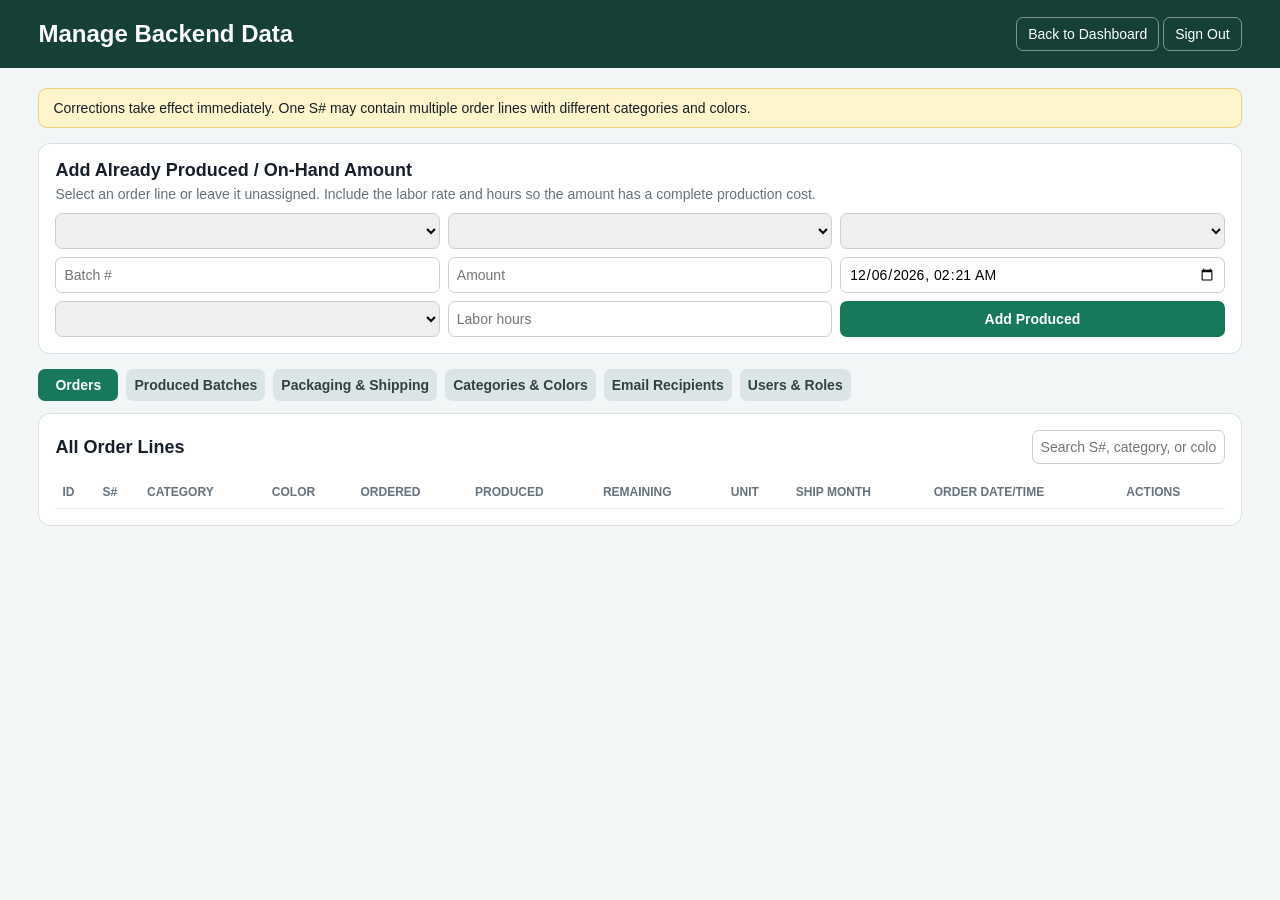
==== admin.html @ 50e0be1f "Prepare Ollies production dashboard for Supabase and Render" ====
<!doctype html><html><head><meta charset="utf-8"><meta name="viewport" content="width=device-width,initial-scale=1"><title>Manage Production Data</title><style>
:root{--ink:#17202a;--muted:#66727c;--bg:#f3f6f7;--card:#fff;--green:#18785b;--blue:#1967a3;--red:#b83440;--line:#d9e1e4}*{box-sizing:border-box}body{margin:0;font:14px Segoe UI,Arial,sans-serif;background:var(--bg);color:var(--ink)}header{padding:20px 3vw;background:#153f37;color:#fff;display:flex;align-items:center;justify-content:space-between}h1{margin:0;font-size:24px}header a{color:#fff;text-decoration:none;border:1px solid #ffffff70;border-radius:7px;padding:8px 11px}.wrap{padding:20px 3vw;max-width:1700px;margin:auto}.notice{padding:11px 14px;background:#fff5cd;border:1px solid #e7d17b;border-radius:9px;margin-bottom:15px}.addbox,.panel{background:var(--card);border:1px solid var(--line);border-radius:12px;padding:16px}.addbox{margin-bottom:15px}.addbox h2,.tools h2{margin:0;font-size:18px}.addbox p{margin:5px 0 11px;color:var(--muted)}.addform{display:grid;grid-template-columns:1.1fr 1fr 1fr .9fr .7fr 1.1fr 1.2fr .7fr auto;gap:8px}.tabs{display:flex;gap:8px;margin-bottom:12px;flex-wrap:wrap}.tabs button{background:#dce5e6;color:#31423e}.tabs button.active{background:var(--green);color:#fff}.panel{display:none}.panel.active{display:block}.tools{display:flex;justify-content:space-between;gap:12px;align-items:center;margin-bottom:12px}.tools input{max-width:320px}table{width:100%;border-collapse:collapse}th,td{text-align:left;padding:9px 7px;border-bottom:1px solid #e5eaec;white-space:nowrap}th{color:var(--muted);font-size:12px;text-transform:uppercase}.scroll{overflow:auto;max-height:60vh}input,select,button{font:inherit;border:1px solid #c8d2d6;border-radius:7px;padding:8px;min-width:80px}td input,td select{width:100%}.text{min-width:120px}.date{min-width:185px}.num{width:95px}.actions{display:flex;gap:6px}button{border:0;background:var(--blue);color:#fff;cursor:pointer;font-weight:600}.addform button,#catalogForm button{background:var(--green)}.danger{background:var(--red)}.muted{color:var(--muted)}#toast{position:fixed;right:22px;bottom:22px;background:#1c2c27;color:#fff;padding:12px 16px;border-radius:8px;display:none}.bad{background:var(--red)!important}@media(max-width:1300px){.addform{grid-template-columns:1fr 1fr 1fr}}@media(max-width:700px){.tools{align-items:stretch;flex-direction:column}.tools input{max-width:none}.addform{grid-template-columns:1fr}}
</style></head><body><header><div><h1>Manage Backend Data</h1><span id="currentUser"></span></div><div><a href="/">Back to Dashboard</a> <a href="/logout">Sign Out</a></div></header><main class="wrap">
<div class="notice">Corrections take effect immediately. One S# may contain multiple order lines with different categories and colors.</div>
<section class="addbox"><h2>Add Already Produced / On-Hand Amount</h2><p>Select an order line or leave it unassigned. Include the labor rate and hours so the amount has a complete production cost.</p><form id="existingForm" class="addform"><select name="order_id" id="existingOrder"></select><select name="brand" id="existingBrand"></select><select name="color" id="existingColor"></select><input name="batch_number" placeholder="Batch #" required><input name="gallons" id="existingAmount" type="number" min="0.01" step="0.01" placeholder="Amount" required><input name="produced_at" id="existingDate" type="datetime-local" required><select name="rate_id" id="existingRate" required></select><input name="labor_hours" type="number" min="0.01" step="0.01" placeholder="Labor hours" required><button>Add Produced</button></form></section>
<div class="tabs"><button class="active" data-tab="orders">Orders</button><button data-tab="batches">Produced Batches</button><button data-tab="packaging">Packaging & Shipping</button><button data-tab="catalog">Categories & Colors</button><button data-tab="contacts">Email Recipients</button><button data-tab="users" id="usersTab">Users & Roles</button></div>
<section id="orders" class="panel active"><div class="tools"><h2>All Order Lines</h2><input id="orderSearch" placeholder="Search S#, category, or color..."></div><div class="scroll"><table><thead><tr><th>ID</th><th>S#</th><th>Category</th><th>Color</th><th>Ordered</th><th>Produced</th><th>Remaining</th><th>Unit</th><th>Ship Month</th><th>Order date/time</th><th>Actions</th></tr></thead><tbody id="orderRows"></tbody></table></div></section>
<section id="batches" class="panel"><div class="tools"><h2>All Produced Batches</h2><input id="batchSearch" placeholder="Search batches..."></div><div class="scroll"><table><thead><tr><th>ID</th><th>Order line</th><th>Category / Color</th><th>Batch #</th><th>Amount</th><th>Unit</th><th>Produced date/time</th><th>Actions</th></tr></thead><tbody id="batchRows"></tbody></table></div></section>
<section id="packaging" class="panel"><div class="tools"><div><h2>Packaging Requirements</h2><span class="muted">Correct the planned count or delete a mistaken requirement.</span></div></div><div class="scroll"><table><thead><tr><th>ID</th><th>S#</th><th>Category / Color</th><th>Package</th><th>Required</th><th>Completed</th><th>Actions</th></tr></thead><tbody id="requirementRows"></tbody></table></div><div class="tools"><div><h2>Packaging and Shipping Records</h2><span class="muted">Active package records can be corrected here. Shipped records are locked.</span></div></div><div class="scroll"><table><thead><tr><th>ID</th><th>S#</th><th>Category / Color</th><th>Package</th><th>Count</th><th>Gallons</th><th>Packaged date/time</th><th>Status</th><th>Actions</th></tr></thead><tbody id="packagingRows"></tbody></table></div></section>
<section id="catalog" class="panel"><div class="tools"><div><h2>Preselected Categories & Colors</h2><span class="muted">Choose Gallons or Qty when creating a category. All colors in that category use the same unit.</span></div><form id="catalogForm" class="actions"><input name="category" placeholder="Category" required><input name="color" placeholder="Color" required><select name="unit" required><option value="gallons">Gallons</option><option value="qty">Qty</option></select><button>Add</button></form></div><div class="scroll"><table><thead><tr><th>Category</th><th>Color</th><th>Unit</th><th>Action</th></tr></thead><tbody id="catalogRows"></tbody></table></div></section>
<section id="contacts" class="panel"><div class="tools"><div><h2>Email Recipients</h2><span class="muted">These people can be selected when an order line is entered.</span></div><form id="contactForm" class="actions"><input name="name" placeholder="Name" required><input name="email" type="email" placeholder="Google email address" required><button>Add</button></form></div><div class="scroll"><table><thead><tr><th>Name</th><th>Email</th><th>Status</th><th>Action</th></tr></thead><tbody id="contactRows"></tbody></table></div></section>
<section id="users" class="panel"><div class="tools"><div><h2>Users & Roles</h2><span class="muted">Only admins can manage login accounts.</span></div><form id="userForm" class="actions"><input name="display_name" placeholder="Display name" required><input name="email" type="email" placeholder="Login email" required><input name="password" type="password" minlength="8" placeholder="Password (8+ characters)" required><select name="role"><option value="team">Team member</option><option value="manager">Manager</option><option value="admin">Admin</option></select><button>Add User</button></form></div><div class="scroll"><table><thead><tr><th>Display name</th><th>Login email</th><th>Role</th><th>New password (optional)</th><th>Status</th><th>Actions</th></tr></thead><tbody id="userRows"></tbody></table></div></section>
</main><div id="toast"></div><script>
let data={orders:[],batches:[],packaging:[],packaging_requirements:[],catalog:[],contacts:[],users:[],package_types:[]},costing={current_rates:[]};const esc=s=>String(s??'').replace(/[&<>"']/g,c=>({'&':'&amp;','<':'&lt;','>':'&gt;','"':'&quot;',"'":'&#39;'}[c]));const local=s=>String(s).slice(0,16);const iso=s=>s.length===16?s+':00':s;const canEdit=()=>['admin','manager'].includes(data.current_user?.role);const canDelete=()=>data.current_user?.role==='admin';
function toast(msg,bad=false){const e=document.getElementById('toast');e.textContent=msg;e.className=bad?'bad':'';e.style.display='block';setTimeout(()=>e.style.display='none',3200)}
function categories(){return [...new Set(data.catalog.map(x=>x.category))]}
function categoryOptions(selected=''){return categories().map(x=>`<option value="${esc(x)}" ${x===selected?'selected':''}>${esc(x)}</option>`).join('')}
function colorOptions(category,selected=''){return data.catalog.filter(x=>x.category===category).map(x=>`<option value="${esc(x.color)}" ${x.color===selected?'selected':''}>${esc(x.color)}</option>`).join('')}
function render(){const oq=orderSearch.value.toLowerCase(),bq=batchSearch.value.toLowerCase();orderRows.innerHTML=data.orders.filter(o=>`${o.id} ${o.s_number} ${o.brand} ${o.color} ${o.ship_month||''}`.toLowerCase().includes(oq)).map(o=>`<tr data-id="${o.id}"><td>${o.id}</td><td><input class="text snum" value="${esc(o.s_number)}" pattern="[Ss][0-9]{5}" maxlength="6" placeholder="S12345"></td><td><input class="text brand" value="${esc(o.brand)}"></td><td><input class="text color" value="${esc(o.color)}"></td><td><input class="num gallons" type="number" min="0.01" step="0.01" value="${o.gallons}"></td><td>${o.produced}</td><td><b>${o.remaining}</b></td><td>${o.unit==='qty'?'Qty':'Gallons'}</td><td><input class="shipMonth" type="month" value="${esc(o.ship_month||'')}" required></td><td><input class="date created" type="datetime-local" value="${local(o.created_at)}"></td><td><div class="actions"><button onclick="saveOrder(${o.id},this)">Save</button><button class="danger" onclick="removeRecord('orders',${o.id})">Delete</button></div></td></tr>`).join('')||'<tr><td colspan="11" class="muted">No matching orders</td></tr>';
const opts='<option value="">On hand / no order</option>'+data.orders.map(o=>`<option value="${o.id}">S# ${esc(o.s_number||'—')} — ${esc(o.brand)} ${esc(o.color)}</option>`).join('');batchRows.innerHTML=data.batches.filter(b=>`${b.id} ${b.batch_number} ${b.s_number} ${b.brand} ${b.color}`.toLowerCase().includes(bq)).map(b=>`<tr data-id="${b.id}"><td>${b.id}</td><td><select class="order">${opts}</select></td><td><input class="text brand" value="${esc(b.brand)}"> <input class="text color" value="${esc(b.color)}"></td><td><input class="text batch" value="${esc(b.batch_number)}"></td><td><input class="num gallons" type="number" min="0.01" step="0.01" value="${b.gallons}"></td><td>${b.unit==='qty'?'Qty':'Gallons'}</td><td><input class="date produced" type="datetime-local" value="${local(b.produced_at)}"></td><td><div class="actions"><button onclick="saveBatch(${b.id},this)">Save</button><button class="danger" onclick="removeRecord('batches',${b.id})">Delete</button></div></td></tr>`).join('')||'<tr><td colspan="8" class="muted">No matching batches</td></tr>';data.batches.forEach(b=>{const row=batchRows.querySelector(`tr[data-id="${b.id}"] select`);if(row)row.value=b.order_id||''});
existingOrder.innerHTML='<option value="">On hand only — no order</option>'+data.orders.filter(o=>o.remaining>0).map(o=>`<option value="${o.id}">S# ${esc(o.s_number||'—')} — ${esc(o.brand)} ${esc(o.color)} (${o.remaining} ${o.unit==='qty'?'qty':'gal'} left)</option>`).join('');existingRate.innerHTML=(costing.current_rates||[]).map(x=>`<option value="${x.id}">${esc(x.labor_name)} — $${Number(x.hourly_rate).toFixed(2)}/hr</option>`).join('')||'<option value="">Add a rate in Labor Costing</option>';existingForm.querySelector('button').disabled=!(costing.current_rates||[]).length;
catalogRows.innerHTML=data.catalog.map(x=>`<tr data-catalog-id="${x.id}"><td>${esc(x.category)}</td><td>${esc(x.color)}</td><td><select class="catalogUnit"><option value="gallons" ${x.unit==='gallons'?'selected':''}>Gallons</option><option value="qty" ${x.unit==='qty'?'selected':''}>Qty</option></select></td><td><div class="actions"><button onclick="saveCatalog(${x.id},this)">Save Unit</button><button class="danger" onclick="removeRecord('catalog',${x.id})">Delete</button></div></td></tr>`).join('')||'<tr><td colspan="4" class="muted">Add your first category and color above.</td></tr>';
contactRows.innerHTML=data.contacts.map(x=>`<tr><td>${esc(x.name)}</td><td>${esc(x.email)}</td><td>${x.active?'Active':'Inactive'}</td><td>${x.active?`<button class="danger" onclick="removeRecord('contacts',${x.id})">Disable</button>`:''}</td></tr>`).join('')||'<tr><td colspan="4" class="muted">Add your first email recipient above.</td></tr>';
const packageOptions=data.package_types.map(p=>`<option value="${p.key}">${esc(p.label)}</option>`).join('');requirementRows.innerHTML=(data.packaging_requirements||[]).map(x=>`<tr><td>${x.id}</td><td><b>${esc(x.s_number)}</b></td><td>${esc(x.brand)} / ${esc(x.color)}</td><td>${esc(data.package_types.find(p=>p.key===x.package_type)?.label||x.package_type)}</td><td><input class="num requiredCount" type="number" min="1" step="1" value="${x.required_count}"></td><td>${x.completed_count}</td><td><div class="actions"><button onclick="saveRequirement(${x.id},this)">Save</button><button class="danger" onclick="removeRecord('requirements',${x.id})">Delete</button></div></td></tr>`).join('')||'<tr><td colspan="7" class="muted">No packaging requirements.</td></tr>';packagingRows.innerHTML=(data.packaging||[]).map(x=>`<tr data-id="${x.id}"><td>${x.id}</td><td><b>${esc(x.s_number)}</b></td><td>${esc(x.brand)} / ${esc(x.color)}</td><td><select class="packageType" ${x.shipped_at?'disabled':''}>${packageOptions}</select></td><td><input class="num packageCount" type="number" min="1" step="1" value="${x.package_count}" ${x.shipped_at?'disabled':''}></td><td>${x.gallons}</td><td><input class="date packagedAt" type="datetime-local" value="${local(x.packaged_at)}" ${x.shipped_at?'disabled':''}></td><td>${x.shipped_at?`Shipped ${local(x.shipped_at)}`:x.ready_at?'Ready':'Inventory'}</td><td>${x.shipped_at?'<span class="muted">Locked</span>':`<div class="actions"><button onclick="savePackaging(${x.id},this)">Save</button><button class="danger" onclick="removeRecord('packaging',${x.id})">Delete</button></div>`}</td></tr>`).join('')||'<tr><td colspan="9" class="muted">No packaging records.</td></tr>';data.packaging.forEach(x=>{const row=packagingRows.querySelector(`tr[data-id="${x.id}"] select`);if(row)row.value=x.package_type});
currentUser.textContent=`${data.current_user?.display_name||data.current_user?.email||data.current_user?.username||''} (${data.current_user?.role||''})`;usersTab.style.display=data.current_user?.role==='admin'?'':'none';userRows.innerHTML=data.current_user?.role==='admin'?(data.users||[]).map(x=>`<tr data-id="${x.id}"><td><input class="userDisplay" value="${esc(x.display_name)}"></td><td><input class="userEmail" type="email" value="${esc(x.email||x.username)}"></td><td><select class="userRole"><option value="team" ${x.role==='team'?'selected':''}>Team member</option><option value="manager" ${x.role==='manager'?'selected':''}>Manager</option><option value="admin" ${x.role==='admin'?'selected':''}>Admin</option></select></td><td><input class="userPassword" type="password" minlength="8" placeholder="Leave unchanged"></td><td>${x.active?'Active':'Inactive'}</td><td><div class="actions"><button onclick="saveUser(${x.id},this)">Save</button><button class="danger" onclick="removeRecord('users',${x.id})">Delete</button></div></td></tr>`).join('')||'<tr><td colspan="6" class="muted">No users found.</td></tr>':'';
if(!canEdit()){[orderRows,batchRows,requirementRows,packagingRows,catalogRows].forEach(section=>section.querySelectorAll('input,select,button').forEach(x=>x.disabled=true))}if(!canDelete())document.querySelectorAll('.danger').forEach(x=>x.style.display='none');fillExistingCatalog()}
function fillExistingCatalog(){const previous=existingBrand.value;existingBrand.innerHTML=categoryOptions(previous);if(!existingBrand.value&&categories().length)existingBrand.value=categories()[0];existingColor.innerHTML=colorOptions(existingBrand.value,existingColor.value);const cat=data.catalog.find(x=>x.category===existingBrand.value);existingAmount.placeholder=cat?.unit==='qty'?'Quantity':'Gallons'}
async function load(){const rs=await Promise.all([fetch('/api/admin',{cache:'no-store'}),fetch('/api/costing',{cache:'no-store'})]);if(rs.some(r=>r.status===401)){location.href='/login';return}data=await rs[0].json();costing=await rs[1].json();render()}
async function request(url,options,msg){try{const r=await fetch(url,options);if(r.status===401){location.href='/login';return false}const j=await r.json();if(!r.ok)throw Error(j.error||'Could not save');toast(msg+(j.email_status?' — '+j.email_status:''));await load();return true}catch(e){toast(e.message,true);return false}}
function saveOrder(id,btn){const r=btn.closest('tr');request(`/api/admin/orders/${id}`,{method:'PUT',headers:{'Content-Type':'application/json'},body:JSON.stringify({s_number:r.querySelector('.snum').value,brand:r.querySelector('.brand').value,color:r.querySelector('.color').value,gallons:r.querySelector('.gallons').value,ship_month:r.querySelector('.shipMonth').value,created_at:iso(r.querySelector('.created').value)})},'Order line corrected')}
function saveBatch(id,btn){const r=btn.closest('tr');request(`/api/admin/batches/${id}`,{method:'PUT',headers:{'Content-Type':'application/json'},body:JSON.stringify({order_id:r.querySelector('.order').value,brand:r.querySelector('.brand').value,color:r.querySelector('.color').value,batch_number:r.querySelector('.batch').value,gallons:r.querySelector('.gallons').value,produced_at:iso(r.querySelector('.produced').value)})},'Batch corrected')}
function savePackaging(id,btn){const r=btn.closest('tr');request(`/api/admin/packaging/${id}`,{method:'PUT',headers:{'Content-Type':'application/json'},body:JSON.stringify({package_type:r.querySelector('.packageType').value,package_count:r.querySelector('.packageCount').value,packaged_at:iso(r.querySelector('.packagedAt').value)})},'Packaging record corrected')}
function saveRequirement(id,btn){const r=btn.closest('tr');request(`/api/admin/requirements/${id}`,{method:'PUT',headers:{'Content-Type':'application/json'},body:JSON.stringify({required_count:r.querySelector('.requiredCount').value})},'Packaging requirement corrected')}
function saveCatalog(id,btn){const unit=btn.closest('tr').querySelector('.catalogUnit').value;request(`/api/admin/catalog/${id}`,{method:'PUT',headers:{'Content-Type':'application/json'},body:JSON.stringify({unit})},'Category unit updated for all its colors and records')}
function saveUser(id,btn){const r=btn.closest('tr');request(`/api/admin/users/${id}`,{method:'PUT',headers:{'Content-Type':'application/json'},body:JSON.stringify({display_name:r.querySelector('.userDisplay').value,email:r.querySelector('.userEmail').value,role:r.querySelector('.userRole').value,password:r.querySelector('.userPassword').value})},'User updated')}
function removeRecord(kind,id){const label=kind==='orders'?'order line':kind==='batches'?'batch':kind==='packaging'?'packaging record':kind==='requirements'?'packaging requirement':kind==='contacts'?'email recipient':kind==='users'?'user':'category/color';const disable=kind==='contacts';if(confirm(`${disable?'Disable':'Permanently delete'} this ${label}?`))request(`/api/admin/${kind}/${id}`,{method:'DELETE'},disable?'Record disabled':'Record deleted')}
document.querySelectorAll('.tabs button').forEach(b=>b.onclick=()=>{document.querySelectorAll('.tabs button,.panel').forEach(x=>x.classList.remove('active'));b.classList.add('active');document.getElementById(b.dataset.tab).classList.add('active')});orderSearch.oninput=render;batchSearch.oninput=render;existingBrand.onchange=()=>{existingColor.innerHTML=colorOptions(existingBrand.value);fillExistingCatalog()};existingOrder.onchange=()=>{const o=data.orders.find(x=>x.id==existingOrder.value);if(o){existingBrand.innerHTML=`<option>${esc(o.brand)}</option>`;existingColor.innerHTML=`<option>${esc(o.color)}</option>`;existingAmount.placeholder=o.unit==='qty'?'Quantity':'Gallons';existingBrand.disabled=true;existingColor.disabled=true}else{existingBrand.disabled=false;existingColor.disabled=false;fillExistingCatalog()}};
existingForm.onsubmit=async e=>{e.preventDefault();const body=Object.fromEntries(new FormData(e.target));body.brand=existingBrand.value;body.color=existingColor.value;const ok=await request('/api/existing-production',{method:'POST',headers:{'Content-Type':'application/json'},body:JSON.stringify(body)},'Already-produced amount added');if(ok){e.target.reset();existingDate.value=new Date(Date.now()-new Date().getTimezoneOffset()*60000).toISOString().slice(0,16);existingBrand.disabled=false;existingColor.disabled=false;fillExistingCatalog()}};catalogForm.onsubmit=async e=>{e.preventDefault();const ok=await request('/api/catalog',{method:'POST',headers:{'Content-Type':'application/json'},body:JSON.stringify(Object.fromEntries(new FormData(e.target)))},'Category/color added');if(ok)e.target.reset()};contactForm.onsubmit=async e=>{e.preventDefault();const ok=await request('/api/contacts',{method:'POST',headers:{'Content-Type':'application/json'},body:JSON.stringify(Object.fromEntries(new FormData(e.target)))},'Email recipient added');if(ok)e.target.reset()};userForm.onsubmit=async e=>{e.preventDefault();const ok=await request('/api/users',{method:'POST',headers:{'Content-Type':'application/json'},body:JSON.stringify(Object.fromEntries(new FormData(e.target)))},'User added');if(ok)e.target.reset()};existingDate.value=new Date(Date.now()-new Date().getTimezoneOffset()*60000).toISOString().slice(0,16);load();
</script></body></html>
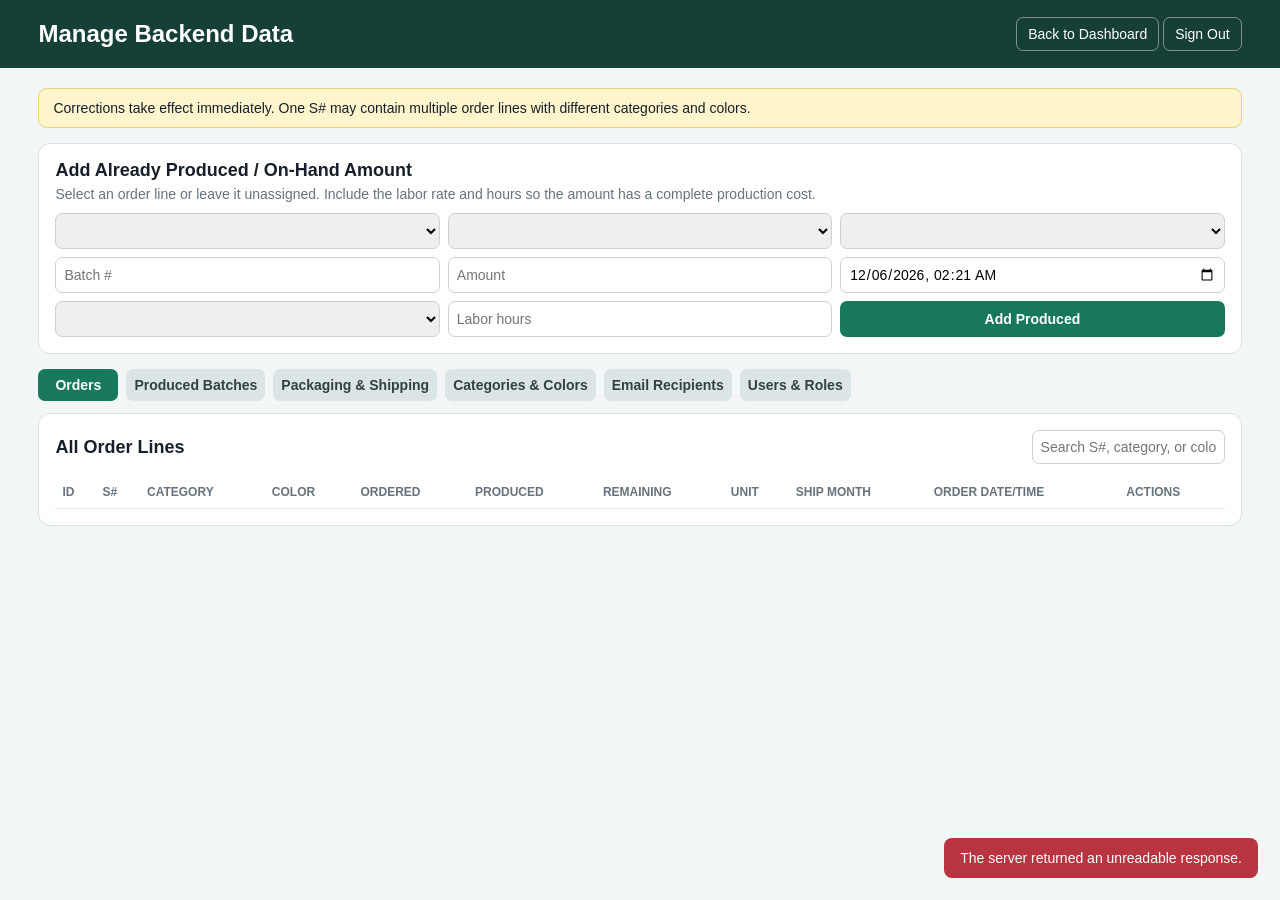
==== commit fafe3ed0: "Fix persistent login and email recipients" ====
--- a/admin.html
+++ b/admin.html
@@ -8,7 +8,7 @@
 <section id="batches" class="panel"><div class="tools"><h2>All Produced Batches</h2><input id="batchSearch" placeholder="Search batches..."></div><div class="scroll"><table><thead><tr><th>ID</th><th>Order line</th><th>Category / Color</th><th>Batch #</th><th>Amount</th><th>Unit</th><th>Produced date/time</th><th>Actions</th></tr></thead><tbody id="batchRows"></tbody></table></div></section>
 <section id="packaging" class="panel"><div class="tools"><div><h2>Packaging Requirements</h2><span class="muted">Correct the planned count or delete a mistaken requirement.</span></div></div><div class="scroll"><table><thead><tr><th>ID</th><th>S#</th><th>Category / Color</th><th>Package</th><th>Required</th><th>Completed</th><th>Actions</th></tr></thead><tbody id="requirementRows"></tbody></table></div><div class="tools"><div><h2>Packaging and Shipping Records</h2><span class="muted">Active package records can be corrected here. Shipped records are locked.</span></div></div><div class="scroll"><table><thead><tr><th>ID</th><th>S#</th><th>Category / Color</th><th>Package</th><th>Count</th><th>Gallons</th><th>Packaged date/time</th><th>Status</th><th>Actions</th></tr></thead><tbody id="packagingRows"></tbody></table></div></section>
 <section id="catalog" class="panel"><div class="tools"><div><h2>Preselected Categories & Colors</h2><span class="muted">Choose Gallons or Qty when creating a category. All colors in that category use the same unit.</span></div><form id="catalogForm" class="actions"><input name="category" placeholder="Category" required><input name="color" placeholder="Color" required><select name="unit" required><option value="gallons">Gallons</option><option value="qty">Qty</option></select><button>Add</button></form></div><div class="scroll"><table><thead><tr><th>Category</th><th>Color</th><th>Unit</th><th>Action</th></tr></thead><tbody id="catalogRows"></tbody></table></div></section>
-<section id="contacts" class="panel"><div class="tools"><div><h2>Email Recipients</h2><span class="muted">These people can be selected when an order line is entered.</span></div><form id="contactForm" class="actions"><input name="name" placeholder="Name" required><input name="email" type="email" placeholder="Google email address" required><button>Add</button></form></div><div class="scroll"><table><thead><tr><th>Name</th><th>Email</th><th>Status</th><th>Action</th></tr></thead><tbody id="contactRows"></tbody></table></div></section>
+<section id="contacts" class="panel"><div class="tools"><div><h2>Email Recipients</h2><span class="muted">Enabled recipients can be selected on orders. Managers can edit or enable/disable them; admins can also permanently delete them.</span></div><form id="contactForm" class="actions"><input name="name" placeholder="Name" required><input name="email" type="email" placeholder="Google email address" required><button>Add</button></form></div><div class="scroll"><table><thead><tr><th>Name</th><th>Email</th><th>Status</th><th>Actions</th></tr></thead><tbody id="contactRows"></tbody></table></div></section>
 <section id="users" class="panel"><div class="tools"><div><h2>Users & Roles</h2><span class="muted">Only admins can manage login accounts.</span></div><form id="userForm" class="actions"><input name="display_name" placeholder="Display name" required><input name="email" type="email" placeholder="Login email" required><input name="password" type="password" minlength="8" placeholder="Password (8+ characters)" required><select name="role"><option value="team">Team member</option><option value="manager">Manager</option><option value="admin">Admin</option></select><button>Add User</button></form></div><div class="scroll"><table><thead><tr><th>Display name</th><th>Login email</th><th>Role</th><th>New password (optional)</th><th>Status</th><th>Actions</th></tr></thead><tbody id="userRows"></tbody></table></div></section>
 </main><div id="toast"></div><script>
 let data={orders:[],batches:[],packaging:[],packaging_requirements:[],catalog:[],contacts:[],users:[],package_types:[]},costing={current_rates:[]};const esc=s=>String(s??'').replace(/[&<>"']/g,c=>({'&':'&amp;','<':'&lt;','>':'&gt;','"':'&quot;',"'":'&#39;'}[c]));const local=s=>String(s).slice(0,16);const iso=s=>s.length===16?s+':00':s;const canEdit=()=>['admin','manager'].includes(data.current_user?.role);const canDelete=()=>data.current_user?.role==='admin';
@@ -20,20 +20,21 @@
 const opts='<option value="">On hand / no order</option>'+data.orders.map(o=>`<option value="${o.id}">S# ${esc(o.s_number||'—')} — ${esc(o.brand)} ${esc(o.color)}</option>`).join('');batchRows.innerHTML=data.batches.filter(b=>`${b.id} ${b.batch_number} ${b.s_number} ${b.brand} ${b.color}`.toLowerCase().includes(bq)).map(b=>`<tr data-id="${b.id}"><td>${b.id}</td><td><select class="order">${opts}</select></td><td><input class="text brand" value="${esc(b.brand)}"> <input class="text color" value="${esc(b.color)}"></td><td><input class="text batch" value="${esc(b.batch_number)}"></td><td><input class="num gallons" type="number" min="0.01" step="0.01" value="${b.gallons}"></td><td>${b.unit==='qty'?'Qty':'Gallons'}</td><td><input class="date produced" type="datetime-local" value="${local(b.produced_at)}"></td><td><div class="actions"><button onclick="saveBatch(${b.id},this)">Save</button><button class="danger" onclick="removeRecord('batches',${b.id})">Delete</button></div></td></tr>`).join('')||'<tr><td colspan="8" class="muted">No matching batches</td></tr>';data.batches.forEach(b=>{const row=batchRows.querySelector(`tr[data-id="${b.id}"] select`);if(row)row.value=b.order_id||''});
 existingOrder.innerHTML='<option value="">On hand only — no order</option>'+data.orders.filter(o=>o.remaining>0).map(o=>`<option value="${o.id}">S# ${esc(o.s_number||'—')} — ${esc(o.brand)} ${esc(o.color)} (${o.remaining} ${o.unit==='qty'?'qty':'gal'} left)</option>`).join('');existingRate.innerHTML=(costing.current_rates||[]).map(x=>`<option value="${x.id}">${esc(x.labor_name)} — $${Number(x.hourly_rate).toFixed(2)}/hr</option>`).join('')||'<option value="">Add a rate in Labor Costing</option>';existingForm.querySelector('button').disabled=!(costing.current_rates||[]).length;
 catalogRows.innerHTML=data.catalog.map(x=>`<tr data-catalog-id="${x.id}"><td>${esc(x.category)}</td><td>${esc(x.color)}</td><td><select class="catalogUnit"><option value="gallons" ${x.unit==='gallons'?'selected':''}>Gallons</option><option value="qty" ${x.unit==='qty'?'selected':''}>Qty</option></select></td><td><div class="actions"><button onclick="saveCatalog(${x.id},this)">Save Unit</button><button class="danger" onclick="removeRecord('catalog',${x.id})">Delete</button></div></td></tr>`).join('')||'<tr><td colspan="4" class="muted">Add your first category and color above.</td></tr>';
-contactRows.innerHTML=data.contacts.map(x=>`<tr><td>${esc(x.name)}</td><td>${esc(x.email)}</td><td>${x.active?'Active':'Inactive'}</td><td>${x.active?`<button class="danger" onclick="removeRecord('contacts',${x.id})">Disable</button>`:''}</td></tr>`).join('')||'<tr><td colspan="4" class="muted">Add your first email recipient above.</td></tr>';
+contactRows.innerHTML=data.contacts.map(x=>`<tr data-id="${x.id}"><td><input class="contactName" value="${esc(x.name)}" required></td><td><input class="contactEmail" type="email" value="${esc(x.email)}" required></td><td><select class="contactActive"><option value="1" ${x.active?'selected':''}>Enabled</option><option value="0" ${!x.active?'selected':''}>Disabled</option></select></td><td><div class="actions"><button onclick="saveContact(${x.id},this)">Save</button><button class="danger" onclick="removeRecord('contacts',${x.id})">Delete</button></div></td></tr>`).join('')||'<tr><td colspan="4" class="muted">Add your first email recipient above.</td></tr>';
 const packageOptions=data.package_types.map(p=>`<option value="${p.key}">${esc(p.label)}</option>`).join('');requirementRows.innerHTML=(data.packaging_requirements||[]).map(x=>`<tr><td>${x.id}</td><td><b>${esc(x.s_number)}</b></td><td>${esc(x.brand)} / ${esc(x.color)}</td><td>${esc(data.package_types.find(p=>p.key===x.package_type)?.label||x.package_type)}</td><td><input class="num requiredCount" type="number" min="1" step="1" value="${x.required_count}"></td><td>${x.completed_count}</td><td><div class="actions"><button onclick="saveRequirement(${x.id},this)">Save</button><button class="danger" onclick="removeRecord('requirements',${x.id})">Delete</button></div></td></tr>`).join('')||'<tr><td colspan="7" class="muted">No packaging requirements.</td></tr>';packagingRows.innerHTML=(data.packaging||[]).map(x=>`<tr data-id="${x.id}"><td>${x.id}</td><td><b>${esc(x.s_number)}</b></td><td>${esc(x.brand)} / ${esc(x.color)}</td><td><select class="packageType" ${x.shipped_at?'disabled':''}>${packageOptions}</select></td><td><input class="num packageCount" type="number" min="1" step="1" value="${x.package_count}" ${x.shipped_at?'disabled':''}></td><td>${x.gallons}</td><td><input class="date packagedAt" type="datetime-local" value="${local(x.packaged_at)}" ${x.shipped_at?'disabled':''}></td><td>${x.shipped_at?`Shipped ${local(x.shipped_at)}`:x.ready_at?'Ready':'Inventory'}</td><td>${x.shipped_at?'<span class="muted">Locked</span>':`<div class="actions"><button onclick="savePackaging(${x.id},this)">Save</button><button class="danger" onclick="removeRecord('packaging',${x.id})">Delete</button></div>`}</td></tr>`).join('')||'<tr><td colspan="9" class="muted">No packaging records.</td></tr>';data.packaging.forEach(x=>{const row=packagingRows.querySelector(`tr[data-id="${x.id}"] select`);if(row)row.value=x.package_type});
 currentUser.textContent=`${data.current_user?.display_name||data.current_user?.email||data.current_user?.username||''} (${data.current_user?.role||''})`;usersTab.style.display=data.current_user?.role==='admin'?'':'none';userRows.innerHTML=data.current_user?.role==='admin'?(data.users||[]).map(x=>`<tr data-id="${x.id}"><td><input class="userDisplay" value="${esc(x.display_name)}"></td><td><input class="userEmail" type="email" value="${esc(x.email||x.username)}"></td><td><select class="userRole"><option value="team" ${x.role==='team'?'selected':''}>Team member</option><option value="manager" ${x.role==='manager'?'selected':''}>Manager</option><option value="admin" ${x.role==='admin'?'selected':''}>Admin</option></select></td><td><input class="userPassword" type="password" minlength="8" placeholder="Leave unchanged"></td><td>${x.active?'Active':'Inactive'}</td><td><div class="actions"><button onclick="saveUser(${x.id},this)">Save</button><button class="danger" onclick="removeRecord('users',${x.id})">Delete</button></div></td></tr>`).join('')||'<tr><td colspan="6" class="muted">No users found.</td></tr>':'';
-if(!canEdit()){[orderRows,batchRows,requirementRows,packagingRows,catalogRows].forEach(section=>section.querySelectorAll('input,select,button').forEach(x=>x.disabled=true))}if(!canDelete())document.querySelectorAll('.danger').forEach(x=>x.style.display='none');fillExistingCatalog()}
+if(!canEdit()){[orderRows,batchRows,requirementRows,packagingRows,catalogRows,contactRows].forEach(section=>section.querySelectorAll('input,select,button').forEach(x=>x.disabled=true))}if(!canDelete())document.querySelectorAll('.danger').forEach(x=>x.style.display='none');fillExistingCatalog()}
 function fillExistingCatalog(){const previous=existingBrand.value;existingBrand.innerHTML=categoryOptions(previous);if(!existingBrand.value&&categories().length)existingBrand.value=categories()[0];existingColor.innerHTML=colorOptions(existingBrand.value,existingColor.value);const cat=data.catalog.find(x=>x.category===existingBrand.value);existingAmount.placeholder=cat?.unit==='qty'?'Quantity':'Gallons'}
-async function load(){const rs=await Promise.all([fetch('/api/admin',{cache:'no-store'}),fetch('/api/costing',{cache:'no-store'})]);if(rs.some(r=>r.status===401)){location.href='/login';return}data=await rs[0].json();costing=await rs[1].json();render()}
+async function load(){try{const rs=await Promise.all([fetch('/api/admin',{cache:'no-store'}),fetch('/api/costing',{cache:'no-store'})]);if(rs.some(r=>r.status===401)){location.href='/login';return}const values=await Promise.all(rs.map(r=>r.json().catch(()=>({error:'The server returned an unreadable response.'}))));const failed=rs.findIndex(r=>!r.ok);if(failed>=0)throw Error(values[failed].error||'Could not load backend data.');data=values[0];costing=values[1];render()}catch(e){toast(e.message||'Could not load backend data.',true)}}
 async function request(url,options,msg){try{const r=await fetch(url,options);if(r.status===401){location.href='/login';return false}const j=await r.json();if(!r.ok)throw Error(j.error||'Could not save');toast(msg+(j.email_status?' — '+j.email_status:''));await load();return true}catch(e){toast(e.message,true);return false}}
 function saveOrder(id,btn){const r=btn.closest('tr');request(`/api/admin/orders/${id}`,{method:'PUT',headers:{'Content-Type':'application/json'},body:JSON.stringify({s_number:r.querySelector('.snum').value,brand:r.querySelector('.brand').value,color:r.querySelector('.color').value,gallons:r.querySelector('.gallons').value,ship_month:r.querySelector('.shipMonth').value,created_at:iso(r.querySelector('.created').value)})},'Order line corrected')}
 function saveBatch(id,btn){const r=btn.closest('tr');request(`/api/admin/batches/${id}`,{method:'PUT',headers:{'Content-Type':'application/json'},body:JSON.stringify({order_id:r.querySelector('.order').value,brand:r.querySelector('.brand').value,color:r.querySelector('.color').value,batch_number:r.querySelector('.batch').value,gallons:r.querySelector('.gallons').value,produced_at:iso(r.querySelector('.produced').value)})},'Batch corrected')}
 function savePackaging(id,btn){const r=btn.closest('tr');request(`/api/admin/packaging/${id}`,{method:'PUT',headers:{'Content-Type':'application/json'},body:JSON.stringify({package_type:r.querySelector('.packageType').value,package_count:r.querySelector('.packageCount').value,packaged_at:iso(r.querySelector('.packagedAt').value)})},'Packaging record corrected')}
 function saveRequirement(id,btn){const r=btn.closest('tr');request(`/api/admin/requirements/${id}`,{method:'PUT',headers:{'Content-Type':'application/json'},body:JSON.stringify({required_count:r.querySelector('.requiredCount').value})},'Packaging requirement corrected')}
 function saveCatalog(id,btn){const unit=btn.closest('tr').querySelector('.catalogUnit').value;request(`/api/admin/catalog/${id}`,{method:'PUT',headers:{'Content-Type':'application/json'},body:JSON.stringify({unit})},'Category unit updated for all its colors and records')}
+function saveContact(id,btn){const r=btn.closest('tr');request(`/api/admin/contacts/${id}`,{method:'PUT',headers:{'Content-Type':'application/json'},body:JSON.stringify({name:r.querySelector('.contactName').value,email:r.querySelector('.contactEmail').value,active:r.querySelector('.contactActive').value==='1'})},'Email recipient updated')}
 function saveUser(id,btn){const r=btn.closest('tr');request(`/api/admin/users/${id}`,{method:'PUT',headers:{'Content-Type':'application/json'},body:JSON.stringify({display_name:r.querySelector('.userDisplay').value,email:r.querySelector('.userEmail').value,role:r.querySelector('.userRole').value,password:r.querySelector('.userPassword').value})},'User updated')}
-function removeRecord(kind,id){const label=kind==='orders'?'order line':kind==='batches'?'batch':kind==='packaging'?'packaging record':kind==='requirements'?'packaging requirement':kind==='contacts'?'email recipient':kind==='users'?'user':'category/color';const disable=kind==='contacts';if(confirm(`${disable?'Disable':'Permanently delete'} this ${label}?`))request(`/api/admin/${kind}/${id}`,{method:'DELETE'},disable?'Record disabled':'Record deleted')}
+function removeRecord(kind,id){const label=kind==='orders'?'order line':kind==='batches'?'batch':kind==='packaging'?'packaging record':kind==='requirements'?'packaging requirement':kind==='contacts'?'email recipient':kind==='users'?'user':'category/color';if(confirm(`Permanently delete this ${label}?`))request(`/api/admin/${kind}/${id}`,{method:'DELETE'},'Record deleted')}
 document.querySelectorAll('.tabs button').forEach(b=>b.onclick=()=>{document.querySelectorAll('.tabs button,.panel').forEach(x=>x.classList.remove('active'));b.classList.add('active');document.getElementById(b.dataset.tab).classList.add('active')});orderSearch.oninput=render;batchSearch.oninput=render;existingBrand.onchange=()=>{existingColor.innerHTML=colorOptions(existingBrand.value);fillExistingCatalog()};existingOrder.onchange=()=>{const o=data.orders.find(x=>x.id==existingOrder.value);if(o){existingBrand.innerHTML=`<option>${esc(o.brand)}</option>`;existingColor.innerHTML=`<option>${esc(o.color)}</option>`;existingAmount.placeholder=o.unit==='qty'?'Quantity':'Gallons';existingBrand.disabled=true;existingColor.disabled=true}else{existingBrand.disabled=false;existingColor.disabled=false;fillExistingCatalog()}};
 existingForm.onsubmit=async e=>{e.preventDefault();const body=Object.fromEntries(new FormData(e.target));body.brand=existingBrand.value;body.color=existingColor.value;const ok=await request('/api/existing-production',{method:'POST',headers:{'Content-Type':'application/json'},body:JSON.stringify(body)},'Already-produced amount added');if(ok){e.target.reset();existingDate.value=new Date(Date.now()-new Date().getTimezoneOffset()*60000).toISOString().slice(0,16);existingBrand.disabled=false;existingColor.disabled=false;fillExistingCatalog()}};catalogForm.onsubmit=async e=>{e.preventDefault();const ok=await request('/api/catalog',{method:'POST',headers:{'Content-Type':'application/json'},body:JSON.stringify(Object.fromEntries(new FormData(e.target)))},'Category/color added');if(ok)e.target.reset()};contactForm.onsubmit=async e=>{e.preventDefault();const ok=await request('/api/contacts',{method:'POST',headers:{'Content-Type':'application/json'},body:JSON.stringify(Object.fromEntries(new FormData(e.target)))},'Email recipient added');if(ok)e.target.reset()};userForm.onsubmit=async e=>{e.preventDefault();const ok=await request('/api/users',{method:'POST',headers:{'Content-Type':'application/json'},body:JSON.stringify(Object.fromEntries(new FormData(e.target)))},'User added');if(ok)e.target.reset()};existingDate.value=new Date(Date.now()-new Date().getTimezoneOffset()*60000).toISOString().slice(0,16);load();
 </script></body></html>
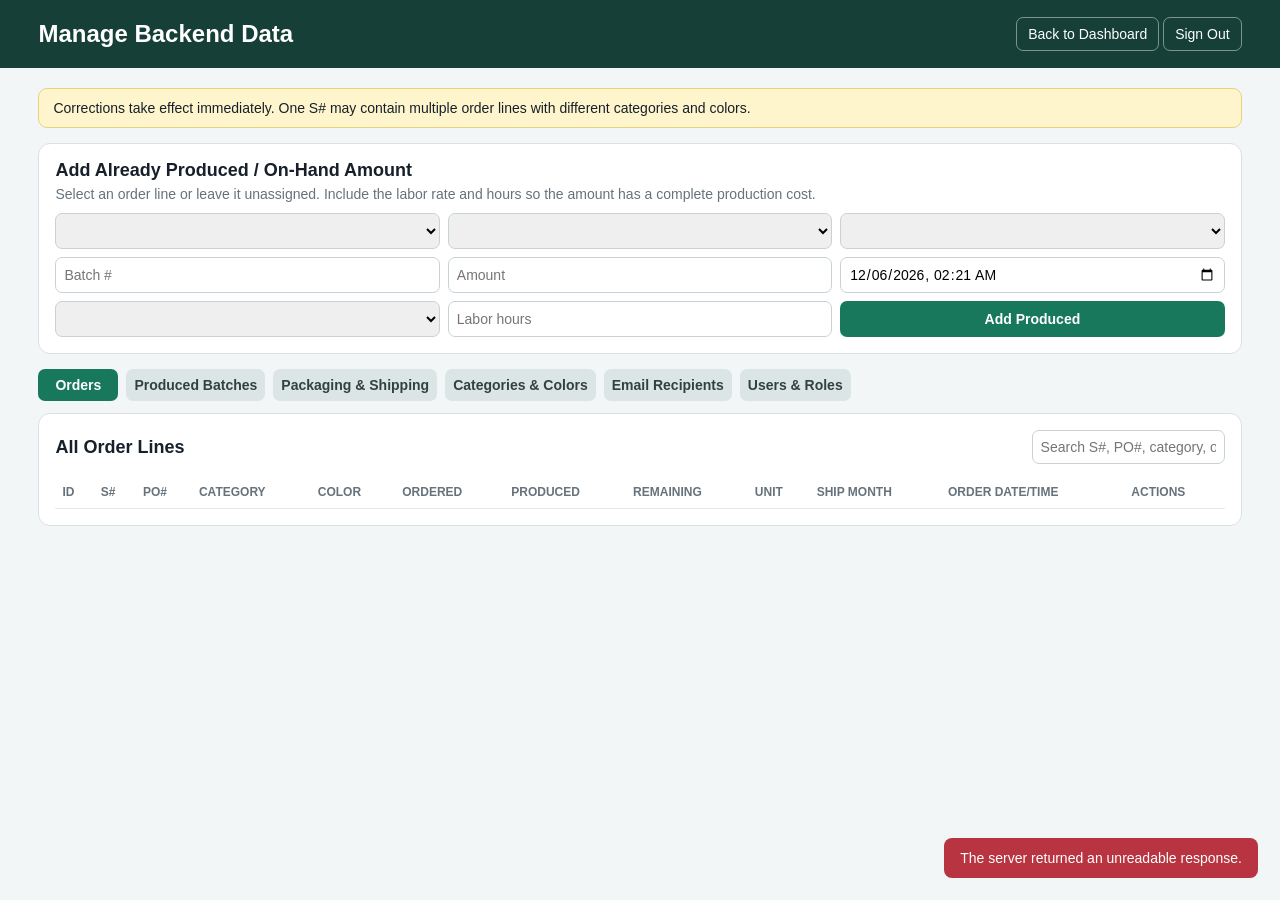
==== commit 234327e9: "Add PO numbers and order notification emails" ====
--- a/admin.html
+++ b/admin.html
@@ -4,7 +4,7 @@
 <div class="notice">Corrections take effect immediately. One S# may contain multiple order lines with different categories and colors.</div>
 <section class="addbox"><h2>Add Already Produced / On-Hand Amount</h2><p>Select an order line or leave it unassigned. Include the labor rate and hours so the amount has a complete production cost.</p><form id="existingForm" class="addform"><select name="order_id" id="existingOrder"></select><select name="brand" id="existingBrand"></select><select name="color" id="existingColor"></select><input name="batch_number" placeholder="Batch #" required><input name="gallons" id="existingAmount" type="number" min="0.01" step="0.01" placeholder="Amount" required><input name="produced_at" id="existingDate" type="datetime-local" required><select name="rate_id" id="existingRate" required></select><input name="labor_hours" type="number" min="0.01" step="0.01" placeholder="Labor hours" required><button>Add Produced</button></form></section>
 <div class="tabs"><button class="active" data-tab="orders">Orders</button><button data-tab="batches">Produced Batches</button><button data-tab="packaging">Packaging & Shipping</button><button data-tab="catalog">Categories & Colors</button><button data-tab="contacts">Email Recipients</button><button data-tab="users" id="usersTab">Users & Roles</button></div>
-<section id="orders" class="panel active"><div class="tools"><h2>All Order Lines</h2><input id="orderSearch" placeholder="Search S#, category, or color..."></div><div class="scroll"><table><thead><tr><th>ID</th><th>S#</th><th>Category</th><th>Color</th><th>Ordered</th><th>Produced</th><th>Remaining</th><th>Unit</th><th>Ship Month</th><th>Order date/time</th><th>Actions</th></tr></thead><tbody id="orderRows"></tbody></table></div></section>
+<section id="orders" class="panel active"><div class="tools"><h2>All Order Lines</h2><input id="orderSearch" placeholder="Search S#, PO#, category, or color..."></div><div class="scroll"><table><thead><tr><th>ID</th><th>S#</th><th>PO#</th><th>Category</th><th>Color</th><th>Ordered</th><th>Produced</th><th>Remaining</th><th>Unit</th><th>Ship Month</th><th>Order date/time</th><th>Actions</th></tr></thead><tbody id="orderRows"></tbody></table></div></section>
 <section id="batches" class="panel"><div class="tools"><h2>All Produced Batches</h2><input id="batchSearch" placeholder="Search batches..."></div><div class="scroll"><table><thead><tr><th>ID</th><th>Order line</th><th>Category / Color</th><th>Batch #</th><th>Amount</th><th>Unit</th><th>Produced date/time</th><th>Actions</th></tr></thead><tbody id="batchRows"></tbody></table></div></section>
 <section id="packaging" class="panel"><div class="tools"><div><h2>Packaging Requirements</h2><span class="muted">Correct the planned count or delete a mistaken requirement.</span></div></div><div class="scroll"><table><thead><tr><th>ID</th><th>S#</th><th>Category / Color</th><th>Package</th><th>Required</th><th>Completed</th><th>Actions</th></tr></thead><tbody id="requirementRows"></tbody></table></div><div class="tools"><div><h2>Packaging and Shipping Records</h2><span class="muted">Active package records can be corrected here. Shipped records are locked.</span></div></div><div class="scroll"><table><thead><tr><th>ID</th><th>S#</th><th>Category / Color</th><th>Package</th><th>Count</th><th>Gallons</th><th>Packaged date/time</th><th>Status</th><th>Actions</th></tr></thead><tbody id="packagingRows"></tbody></table></div></section>
 <section id="catalog" class="panel"><div class="tools"><div><h2>Preselected Categories & Colors</h2><span class="muted">Choose Gallons or Qty when creating a category. All colors in that category use the same unit.</span></div><form id="catalogForm" class="actions"><input name="category" placeholder="Category" required><input name="color" placeholder="Color" required><select name="unit" required><option value="gallons">Gallons</option><option value="qty">Qty</option></select><button>Add</button></form></div><div class="scroll"><table><thead><tr><th>Category</th><th>Color</th><th>Unit</th><th>Action</th></tr></thead><tbody id="catalogRows"></tbody></table></div></section>
@@ -16,7 +16,7 @@
 function categories(){return [...new Set(data.catalog.map(x=>x.category))]}
 function categoryOptions(selected=''){return categories().map(x=>`<option value="${esc(x)}" ${x===selected?'selected':''}>${esc(x)}</option>`).join('')}
 function colorOptions(category,selected=''){return data.catalog.filter(x=>x.category===category).map(x=>`<option value="${esc(x.color)}" ${x.color===selected?'selected':''}>${esc(x.color)}</option>`).join('')}
-function render(){const oq=orderSearch.value.toLowerCase(),bq=batchSearch.value.toLowerCase();orderRows.innerHTML=data.orders.filter(o=>`${o.id} ${o.s_number} ${o.brand} ${o.color} ${o.ship_month||''}`.toLowerCase().includes(oq)).map(o=>`<tr data-id="${o.id}"><td>${o.id}</td><td><input class="text snum" value="${esc(o.s_number)}" pattern="[Ss][0-9]{5}" maxlength="6" placeholder="S12345"></td><td><input class="text brand" value="${esc(o.brand)}"></td><td><input class="text color" value="${esc(o.color)}"></td><td><input class="num gallons" type="number" min="0.01" step="0.01" value="${o.gallons}"></td><td>${o.produced}</td><td><b>${o.remaining}</b></td><td>${o.unit==='qty'?'Qty':'Gallons'}</td><td><input class="shipMonth" type="month" value="${esc(o.ship_month||'')}" required></td><td><input class="date created" type="datetime-local" value="${local(o.created_at)}"></td><td><div class="actions"><button onclick="saveOrder(${o.id},this)">Save</button><button class="danger" onclick="removeRecord('orders',${o.id})">Delete</button></div></td></tr>`).join('')||'<tr><td colspan="11" class="muted">No matching orders</td></tr>';
+function render(){const oq=orderSearch.value.toLowerCase(),bq=batchSearch.value.toLowerCase();orderRows.innerHTML=data.orders.filter(o=>`${o.id} ${o.s_number} ${o.po_number||''} ${o.brand} ${o.color} ${o.ship_month||''}`.toLowerCase().includes(oq)).map(o=>`<tr data-id="${o.id}"><td>${o.id}</td><td><input class="text snum" value="${esc(o.s_number)}" pattern="[Ss][0-9]{5}" maxlength="6" placeholder="S12345"></td><td><input class="text poNumber" value="${esc(o.po_number||'')}" maxlength="80" placeholder="Optional"></td><td><input class="text brand" value="${esc(o.brand)}"></td><td><input class="text color" value="${esc(o.color)}"></td><td><input class="num gallons" type="number" min="0.01" step="0.01" value="${o.gallons}"></td><td>${o.produced}</td><td><b>${o.remaining}</b></td><td>${o.unit==='qty'?'Qty':'Gallons'}</td><td><input class="shipMonth" type="month" value="${esc(o.ship_month||'')}" required></td><td><input class="date created" type="datetime-local" value="${local(o.created_at)}"></td><td><div class="actions"><button onclick="saveOrder(${o.id},this)">Save</button><button class="danger" onclick="removeRecord('orders',${o.id})">Delete</button></div></td></tr>`).join('')||'<tr><td colspan="12" class="muted">No matching orders</td></tr>';
 const opts='<option value="">On hand / no order</option>'+data.orders.map(o=>`<option value="${o.id}">S# ${esc(o.s_number||'—')} — ${esc(o.brand)} ${esc(o.color)}</option>`).join('');batchRows.innerHTML=data.batches.filter(b=>`${b.id} ${b.batch_number} ${b.s_number} ${b.brand} ${b.color}`.toLowerCase().includes(bq)).map(b=>`<tr data-id="${b.id}"><td>${b.id}</td><td><select class="order">${opts}</select></td><td><input class="text brand" value="${esc(b.brand)}"> <input class="text color" value="${esc(b.color)}"></td><td><input class="text batch" value="${esc(b.batch_number)}"></td><td><input class="num gallons" type="number" min="0.01" step="0.01" value="${b.gallons}"></td><td>${b.unit==='qty'?'Qty':'Gallons'}</td><td><input class="date produced" type="datetime-local" value="${local(b.produced_at)}"></td><td><div class="actions"><button onclick="saveBatch(${b.id},this)">Save</button><button class="danger" onclick="removeRecord('batches',${b.id})">Delete</button></div></td></tr>`).join('')||'<tr><td colspan="8" class="muted">No matching batches</td></tr>';data.batches.forEach(b=>{const row=batchRows.querySelector(`tr[data-id="${b.id}"] select`);if(row)row.value=b.order_id||''});
 existingOrder.innerHTML='<option value="">On hand only — no order</option>'+data.orders.filter(o=>o.remaining>0).map(o=>`<option value="${o.id}">S# ${esc(o.s_number||'—')} — ${esc(o.brand)} ${esc(o.color)} (${o.remaining} ${o.unit==='qty'?'qty':'gal'} left)</option>`).join('');existingRate.innerHTML=(costing.current_rates||[]).map(x=>`<option value="${x.id}">${esc(x.labor_name)} — $${Number(x.hourly_rate).toFixed(2)}/hr</option>`).join('')||'<option value="">Add a rate in Labor Costing</option>';existingForm.querySelector('button').disabled=!(costing.current_rates||[]).length;
 catalogRows.innerHTML=data.catalog.map(x=>`<tr data-catalog-id="${x.id}"><td>${esc(x.category)}</td><td>${esc(x.color)}</td><td><select class="catalogUnit"><option value="gallons" ${x.unit==='gallons'?'selected':''}>Gallons</option><option value="qty" ${x.unit==='qty'?'selected':''}>Qty</option></select></td><td><div class="actions"><button onclick="saveCatalog(${x.id},this)">Save Unit</button><button class="danger" onclick="removeRecord('catalog',${x.id})">Delete</button></div></td></tr>`).join('')||'<tr><td colspan="4" class="muted">Add your first category and color above.</td></tr>';
@@ -27,7 +27,7 @@
 function fillExistingCatalog(){const previous=existingBrand.value;existingBrand.innerHTML=categoryOptions(previous);if(!existingBrand.value&&categories().length)existingBrand.value=categories()[0];existingColor.innerHTML=colorOptions(existingBrand.value,existingColor.value);const cat=data.catalog.find(x=>x.category===existingBrand.value);existingAmount.placeholder=cat?.unit==='qty'?'Quantity':'Gallons'}
 async function load(){try{const rs=await Promise.all([fetch('/api/admin',{cache:'no-store'}),fetch('/api/costing',{cache:'no-store'})]);if(rs.some(r=>r.status===401)){location.href='/login';return}const values=await Promise.all(rs.map(r=>r.json().catch(()=>({error:'The server returned an unreadable response.'}))));const failed=rs.findIndex(r=>!r.ok);if(failed>=0)throw Error(values[failed].error||'Could not load backend data.');data=values[0];costing=values[1];render()}catch(e){toast(e.message||'Could not load backend data.',true)}}
 async function request(url,options,msg){try{const r=await fetch(url,options);if(r.status===401){location.href='/login';return false}const j=await r.json();if(!r.ok)throw Error(j.error||'Could not save');toast(msg+(j.email_status?' — '+j.email_status:''));await load();return true}catch(e){toast(e.message,true);return false}}
-function saveOrder(id,btn){const r=btn.closest('tr');request(`/api/admin/orders/${id}`,{method:'PUT',headers:{'Content-Type':'application/json'},body:JSON.stringify({s_number:r.querySelector('.snum').value,brand:r.querySelector('.brand').value,color:r.querySelector('.color').value,gallons:r.querySelector('.gallons').value,ship_month:r.querySelector('.shipMonth').value,created_at:iso(r.querySelector('.created').value)})},'Order line corrected')}
+function saveOrder(id,btn){const r=btn.closest('tr');request(`/api/admin/orders/${id}`,{method:'PUT',headers:{'Content-Type':'application/json'},body:JSON.stringify({s_number:r.querySelector('.snum').value,po_number:r.querySelector('.poNumber').value,brand:r.querySelector('.brand').value,color:r.querySelector('.color').value,gallons:r.querySelector('.gallons').value,ship_month:r.querySelector('.shipMonth').value,created_at:iso(r.querySelector('.created').value)})},'Order line corrected')}
 function saveBatch(id,btn){const r=btn.closest('tr');request(`/api/admin/batches/${id}`,{method:'PUT',headers:{'Content-Type':'application/json'},body:JSON.stringify({order_id:r.querySelector('.order').value,brand:r.querySelector('.brand').value,color:r.querySelector('.color').value,batch_number:r.querySelector('.batch').value,gallons:r.querySelector('.gallons').value,produced_at:iso(r.querySelector('.produced').value)})},'Batch corrected')}
 function savePackaging(id,btn){const r=btn.closest('tr');request(`/api/admin/packaging/${id}`,{method:'PUT',headers:{'Content-Type':'application/json'},body:JSON.stringify({package_type:r.querySelector('.packageType').value,package_count:r.querySelector('.packageCount').value,packaged_at:iso(r.querySelector('.packagedAt').value)})},'Packaging record corrected')}
 function saveRequirement(id,btn){const r=btn.closest('tr');request(`/api/admin/requirements/${id}`,{method:'PUT',headers:{'Content-Type':'application/json'},body:JSON.stringify({required_count:r.querySelector('.requiredCount').value})},'Packaging requirement corrected')}
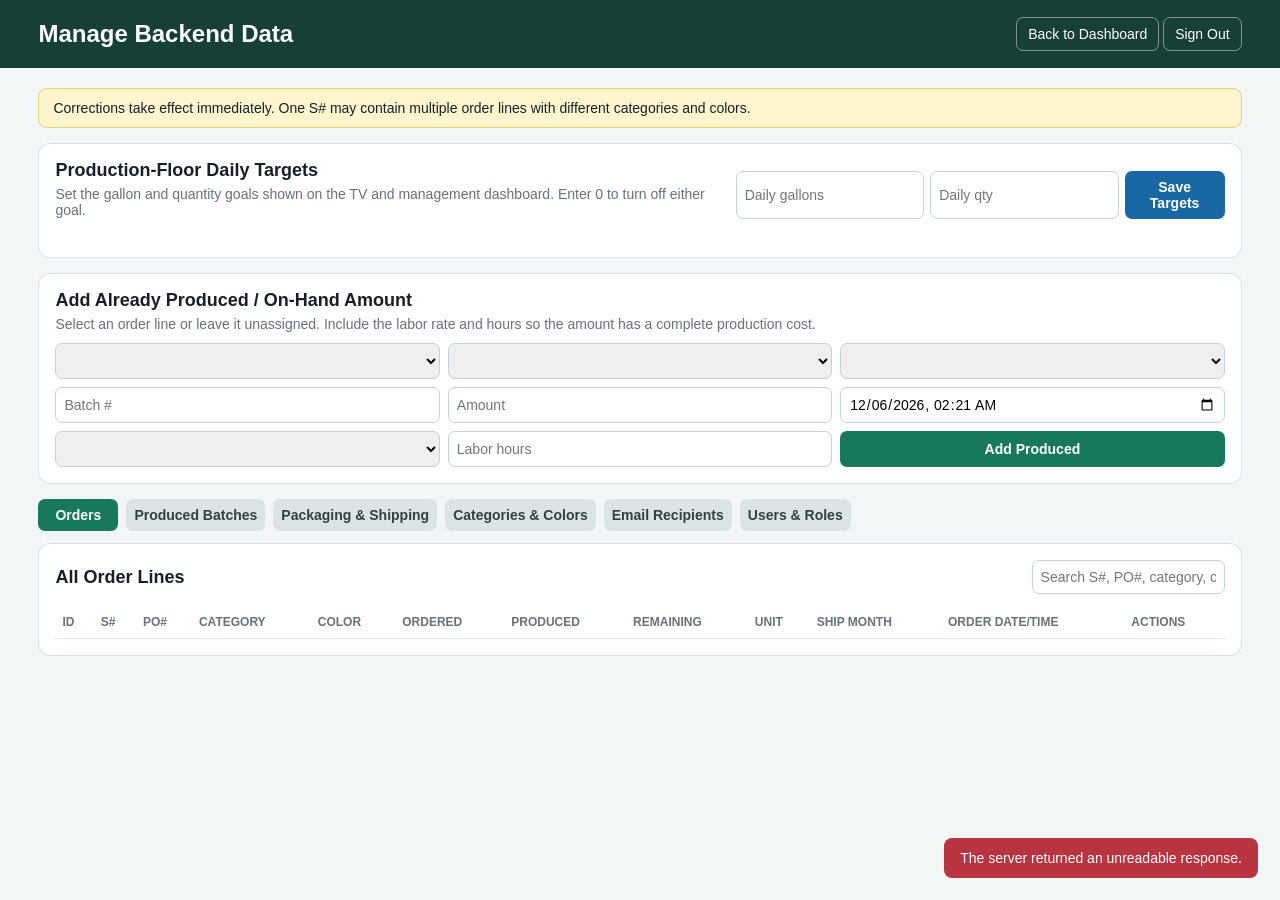
==== commit 7a32012f: "Add production targets and simplify active orders" ====
--- a/admin.html
+++ b/admin.html
@@ -2,6 +2,7 @@
 :root{--ink:#17202a;--muted:#66727c;--bg:#f3f6f7;--card:#fff;--green:#18785b;--blue:#1967a3;--red:#b83440;--line:#d9e1e4}*{box-sizing:border-box}body{margin:0;font:14px Segoe UI,Arial,sans-serif;background:var(--bg);color:var(--ink)}header{padding:20px 3vw;background:#153f37;color:#fff;display:flex;align-items:center;justify-content:space-between}h1{margin:0;font-size:24px}header a{color:#fff;text-decoration:none;border:1px solid #ffffff70;border-radius:7px;padding:8px 11px}.wrap{padding:20px 3vw;max-width:1700px;margin:auto}.notice{padding:11px 14px;background:#fff5cd;border:1px solid #e7d17b;border-radius:9px;margin-bottom:15px}.addbox,.panel{background:var(--card);border:1px solid var(--line);border-radius:12px;padding:16px}.addbox{margin-bottom:15px}.addbox h2,.tools h2{margin:0;font-size:18px}.addbox p{margin:5px 0 11px;color:var(--muted)}.addform{display:grid;grid-template-columns:1.1fr 1fr 1fr .9fr .7fr 1.1fr 1.2fr .7fr auto;gap:8px}.tabs{display:flex;gap:8px;margin-bottom:12px;flex-wrap:wrap}.tabs button{background:#dce5e6;color:#31423e}.tabs button.active{background:var(--green);color:#fff}.panel{display:none}.panel.active{display:block}.tools{display:flex;justify-content:space-between;gap:12px;align-items:center;margin-bottom:12px}.tools input{max-width:320px}table{width:100%;border-collapse:collapse}th,td{text-align:left;padding:9px 7px;border-bottom:1px solid #e5eaec;white-space:nowrap}th{color:var(--muted);font-size:12px;text-transform:uppercase}.scroll{overflow:auto;max-height:60vh}input,select,button{font:inherit;border:1px solid #c8d2d6;border-radius:7px;padding:8px;min-width:80px}td input,td select{width:100%}.text{min-width:120px}.date{min-width:185px}.num{width:95px}.actions{display:flex;gap:6px}button{border:0;background:var(--blue);color:#fff;cursor:pointer;font-weight:600}.addform button,#catalogForm button{background:var(--green)}.danger{background:var(--red)}.muted{color:var(--muted)}#toast{position:fixed;right:22px;bottom:22px;background:#1c2c27;color:#fff;padding:12px 16px;border-radius:8px;display:none}.bad{background:var(--red)!important}@media(max-width:1300px){.addform{grid-template-columns:1fr 1fr 1fr}}@media(max-width:700px){.tools{align-items:stretch;flex-direction:column}.tools input{max-width:none}.addform{grid-template-columns:1fr}}
 </style></head><body><header><div><h1>Manage Backend Data</h1><span id="currentUser"></span></div><div><a href="/">Back to Dashboard</a> <a href="/logout">Sign Out</a></div></header><main class="wrap">
 <div class="notice">Corrections take effect immediately. One S# may contain multiple order lines with different categories and colors.</div>
+<section id="targetBox" class="addbox"><div class="tools"><div><h2>Production-Floor Daily Targets</h2><p>Set the gallon and quantity goals shown on the TV and management dashboard. Enter 0 to turn off either goal.</p></div><form id="targetForm" class="actions"><input id="dailyGallonsTarget" name="daily_gallons" type="number" min="0" step="0.01" placeholder="Daily gallons"><input id="dailyQtyTarget" name="daily_qty" type="number" min="0" step="0.01" placeholder="Daily qty"><button>Save Targets</button></form></div><span id="targetUpdated" class="muted"></span></section>
 <section class="addbox"><h2>Add Already Produced / On-Hand Amount</h2><p>Select an order line or leave it unassigned. Include the labor rate and hours so the amount has a complete production cost.</p><form id="existingForm" class="addform"><select name="order_id" id="existingOrder"></select><select name="brand" id="existingBrand"></select><select name="color" id="existingColor"></select><input name="batch_number" placeholder="Batch #" required><input name="gallons" id="existingAmount" type="number" min="0.01" step="0.01" placeholder="Amount" required><input name="produced_at" id="existingDate" type="datetime-local" required><select name="rate_id" id="existingRate" required></select><input name="labor_hours" type="number" min="0.01" step="0.01" placeholder="Labor hours" required><button>Add Produced</button></form></section>
 <div class="tabs"><button class="active" data-tab="orders">Orders</button><button data-tab="batches">Produced Batches</button><button data-tab="packaging">Packaging & Shipping</button><button data-tab="catalog">Categories & Colors</button><button data-tab="contacts">Email Recipients</button><button data-tab="users" id="usersTab">Users & Roles</button></div>
 <section id="orders" class="panel active"><div class="tools"><h2>All Order Lines</h2><input id="orderSearch" placeholder="Search S#, PO#, category, or color..."></div><div class="scroll"><table><thead><tr><th>ID</th><th>S#</th><th>PO#</th><th>Category</th><th>Color</th><th>Ordered</th><th>Produced</th><th>Remaining</th><th>Unit</th><th>Ship Month</th><th>Order date/time</th><th>Actions</th></tr></thead><tbody id="orderRows"></tbody></table></div></section>
@@ -10,8 +11,8 @@
 <section id="catalog" class="panel"><div class="tools"><div><h2>Preselected Categories & Colors</h2><span class="muted">Choose Gallons or Qty when creating a category. All colors in that category use the same unit.</span></div><form id="catalogForm" class="actions"><input name="category" placeholder="Category" required><input name="color" placeholder="Color" required><select name="unit" required><option value="gallons">Gallons</option><option value="qty">Qty</option></select><button>Add</button></form></div><div class="scroll"><table><thead><tr><th>Category</th><th>Color</th><th>Unit</th><th>Action</th></tr></thead><tbody id="catalogRows"></tbody></table></div></section>
 <section id="contacts" class="panel"><div class="tools"><div><h2>Email Recipients</h2><span class="muted">Enabled recipients can be selected on orders. Managers can edit or enable/disable them; admins can also permanently delete them.</span></div><form id="contactForm" class="actions"><input name="name" placeholder="Name" required><input name="email" type="email" placeholder="Google email address" required><button>Add</button></form></div><div class="scroll"><table><thead><tr><th>Name</th><th>Email</th><th>Status</th><th>Actions</th></tr></thead><tbody id="contactRows"></tbody></table></div></section>
 <section id="users" class="panel"><div class="tools"><div><h2>Users & Roles</h2><span class="muted">Only admins can manage login accounts.</span></div><form id="userForm" class="actions"><input name="display_name" placeholder="Display name" required><input name="email" type="email" placeholder="Login email" required><input name="password" type="password" minlength="8" placeholder="Password (8+ characters)" required><select name="role"><option value="team">Team member</option><option value="manager">Manager</option><option value="admin">Admin</option></select><button>Add User</button></form></div><div class="scroll"><table><thead><tr><th>Display name</th><th>Login email</th><th>Role</th><th>New password (optional)</th><th>Status</th><th>Actions</th></tr></thead><tbody id="userRows"></tbody></table></div></section>
-</main><div id="toast"></div><script>
-let data={orders:[],batches:[],packaging:[],packaging_requirements:[],catalog:[],contacts:[],users:[],package_types:[]},costing={current_rates:[]};const esc=s=>String(s??'').replace(/[&<>"']/g,c=>({'&':'&amp;','<':'&lt;','>':'&gt;','"':'&quot;',"'":'&#39;'}[c]));const local=s=>String(s).slice(0,16);const iso=s=>s.length===16?s+':00':s;const canEdit=()=>['admin','manager'].includes(data.current_user?.role);const canDelete=()=>data.current_user?.role==='admin';
+</main><div id="toast"></div><script src="/app-runtime.js"></script><script>
+let data={orders:[],batches:[],packaging:[],packaging_requirements:[],catalog:[],contacts:[],users:[],package_types:[],targets:{}},costing={current_rates:[]};const esc=s=>String(s??'').replace(/[&<>"']/g,c=>({'&':'&amp;','<':'&lt;','>':'&gt;','"':'&quot;',"'":'&#39;'}[c]));const local=s=>String(s).slice(0,16);const iso=s=>s.length===16?s+':00':s;const canEdit=()=>['admin','manager'].includes(data.current_user?.role);const canDelete=()=>data.current_user?.role==='admin';
 function toast(msg,bad=false){const e=document.getElementById('toast');e.textContent=msg;e.className=bad?'bad':'';e.style.display='block';setTimeout(()=>e.style.display='none',3200)}
 function categories(){return [...new Set(data.catalog.map(x=>x.category))]}
 function categoryOptions(selected=''){return categories().map(x=>`<option value="${esc(x)}" ${x===selected?'selected':''}>${esc(x)}</option>`).join('')}
@@ -22,7 +23,7 @@
 catalogRows.innerHTML=data.catalog.map(x=>`<tr data-catalog-id="${x.id}"><td>${esc(x.category)}</td><td>${esc(x.color)}</td><td><select class="catalogUnit"><option value="gallons" ${x.unit==='gallons'?'selected':''}>Gallons</option><option value="qty" ${x.unit==='qty'?'selected':''}>Qty</option></select></td><td><div class="actions"><button onclick="saveCatalog(${x.id},this)">Save Unit</button><button class="danger" onclick="removeRecord('catalog',${x.id})">Delete</button></div></td></tr>`).join('')||'<tr><td colspan="4" class="muted">Add your first category and color above.</td></tr>';
 contactRows.innerHTML=data.contacts.map(x=>`<tr data-id="${x.id}"><td><input class="contactName" value="${esc(x.name)}" required></td><td><input class="contactEmail" type="email" value="${esc(x.email)}" required></td><td><select class="contactActive"><option value="1" ${x.active?'selected':''}>Enabled</option><option value="0" ${!x.active?'selected':''}>Disabled</option></select></td><td><div class="actions"><button onclick="saveContact(${x.id},this)">Save</button><button class="danger" onclick="removeRecord('contacts',${x.id})">Delete</button></div></td></tr>`).join('')||'<tr><td colspan="4" class="muted">Add your first email recipient above.</td></tr>';
 const packageOptions=data.package_types.map(p=>`<option value="${p.key}">${esc(p.label)}</option>`).join('');requirementRows.innerHTML=(data.packaging_requirements||[]).map(x=>`<tr><td>${x.id}</td><td><b>${esc(x.s_number)}</b></td><td>${esc(x.brand)} / ${esc(x.color)}</td><td>${esc(data.package_types.find(p=>p.key===x.package_type)?.label||x.package_type)}</td><td><input class="num requiredCount" type="number" min="1" step="1" value="${x.required_count}"></td><td>${x.completed_count}</td><td><div class="actions"><button onclick="saveRequirement(${x.id},this)">Save</button><button class="danger" onclick="removeRecord('requirements',${x.id})">Delete</button></div></td></tr>`).join('')||'<tr><td colspan="7" class="muted">No packaging requirements.</td></tr>';packagingRows.innerHTML=(data.packaging||[]).map(x=>`<tr data-id="${x.id}"><td>${x.id}</td><td><b>${esc(x.s_number)}</b></td><td>${esc(x.brand)} / ${esc(x.color)}</td><td><select class="packageType" ${x.shipped_at?'disabled':''}>${packageOptions}</select></td><td><input class="num packageCount" type="number" min="1" step="1" value="${x.package_count}" ${x.shipped_at?'disabled':''}></td><td>${x.gallons}</td><td><input class="date packagedAt" type="datetime-local" value="${local(x.packaged_at)}" ${x.shipped_at?'disabled':''}></td><td>${x.shipped_at?`Shipped ${local(x.shipped_at)}`:x.ready_at?'Ready':'Inventory'}</td><td>${x.shipped_at?'<span class="muted">Locked</span>':`<div class="actions"><button onclick="savePackaging(${x.id},this)">Save</button><button class="danger" onclick="removeRecord('packaging',${x.id})">Delete</button></div>`}</td></tr>`).join('')||'<tr><td colspan="9" class="muted">No packaging records.</td></tr>';data.packaging.forEach(x=>{const row=packagingRows.querySelector(`tr[data-id="${x.id}"] select`);if(row)row.value=x.package_type});
-currentUser.textContent=`${data.current_user?.display_name||data.current_user?.email||data.current_user?.username||''} (${data.current_user?.role||''})`;usersTab.style.display=data.current_user?.role==='admin'?'':'none';userRows.innerHTML=data.current_user?.role==='admin'?(data.users||[]).map(x=>`<tr data-id="${x.id}"><td><input class="userDisplay" value="${esc(x.display_name)}"></td><td><input class="userEmail" type="email" value="${esc(x.email||x.username)}"></td><td><select class="userRole"><option value="team" ${x.role==='team'?'selected':''}>Team member</option><option value="manager" ${x.role==='manager'?'selected':''}>Manager</option><option value="admin" ${x.role==='admin'?'selected':''}>Admin</option></select></td><td><input class="userPassword" type="password" minlength="8" placeholder="Leave unchanged"></td><td>${x.active?'Active':'Inactive'}</td><td><div class="actions"><button onclick="saveUser(${x.id},this)">Save</button><button class="danger" onclick="removeRecord('users',${x.id})">Delete</button></div></td></tr>`).join('')||'<tr><td colspan="6" class="muted">No users found.</td></tr>':'';
+currentUser.textContent=`${data.current_user?.display_name||data.current_user?.email||data.current_user?.username||''} (${data.current_user?.role||''})`;usersTab.style.display=data.current_user?.role==='admin'?'':'none';targetBox.style.display=data.current_user?.role==='admin'?'':'none';dailyGallonsTarget.value=Number(data.targets?.daily_gallons||0);dailyQtyTarget.value=Number(data.targets?.daily_qty||0);targetUpdated.textContent=data.targets?.updated_at?`Last changed by ${data.targets.updated_by||'Administrator'} on ${new Date(data.targets.updated_at).toLocaleString()}`:'Targets have not been set.';userRows.innerHTML=data.current_user?.role==='admin'?(data.users||[]).map(x=>`<tr data-id="${x.id}"><td><input class="userDisplay" value="${esc(x.display_name)}"></td><td><input class="userEmail" type="email" value="${esc(x.email||x.username)}"></td><td><select class="userRole"><option value="team" ${x.role==='team'?'selected':''}>Team member</option><option value="manager" ${x.role==='manager'?'selected':''}>Manager</option><option value="admin" ${x.role==='admin'?'selected':''}>Admin</option></select></td><td><input class="userPassword" type="password" minlength="8" placeholder="Leave unchanged"></td><td>${x.active?'Active':'Inactive'}</td><td><div class="actions"><button onclick="saveUser(${x.id},this)">Save</button><button class="danger" onclick="removeRecord('users',${x.id})">Delete</button></div></td></tr>`).join('')||'<tr><td colspan="6" class="muted">No users found.</td></tr>':'';
 if(!canEdit()){[orderRows,batchRows,requirementRows,packagingRows,catalogRows,contactRows].forEach(section=>section.querySelectorAll('input,select,button').forEach(x=>x.disabled=true))}if(!canDelete())document.querySelectorAll('.danger').forEach(x=>x.style.display='none');fillExistingCatalog()}
 function fillExistingCatalog(){const previous=existingBrand.value;existingBrand.innerHTML=categoryOptions(previous);if(!existingBrand.value&&categories().length)existingBrand.value=categories()[0];existingColor.innerHTML=colorOptions(existingBrand.value,existingColor.value);const cat=data.catalog.find(x=>x.category===existingBrand.value);existingAmount.placeholder=cat?.unit==='qty'?'Quantity':'Gallons'}
 async function load(){try{const rs=await Promise.all([fetch('/api/admin',{cache:'no-store'}),fetch('/api/costing',{cache:'no-store'})]);if(rs.some(r=>r.status===401)){location.href='/login';return}const values=await Promise.all(rs.map(r=>r.json().catch(()=>({error:'The server returned an unreadable response.'}))));const failed=rs.findIndex(r=>!r.ok);if(failed>=0)throw Error(values[failed].error||'Could not load backend data.');data=values[0];costing=values[1];render()}catch(e){toast(e.message||'Could not load backend data.',true)}}
@@ -37,4 +38,5 @@
 function removeRecord(kind,id){const label=kind==='orders'?'order line':kind==='batches'?'batch':kind==='packaging'?'packaging record':kind==='requirements'?'packaging requirement':kind==='contacts'?'email recipient':kind==='users'?'user':'category/color';if(confirm(`Permanently delete this ${label}?`))request(`/api/admin/${kind}/${id}`,{method:'DELETE'},'Record deleted')}
 document.querySelectorAll('.tabs button').forEach(b=>b.onclick=()=>{document.querySelectorAll('.tabs button,.panel').forEach(x=>x.classList.remove('active'));b.classList.add('active');document.getElementById(b.dataset.tab).classList.add('active')});orderSearch.oninput=render;batchSearch.oninput=render;existingBrand.onchange=()=>{existingColor.innerHTML=colorOptions(existingBrand.value);fillExistingCatalog()};existingOrder.onchange=()=>{const o=data.orders.find(x=>x.id==existingOrder.value);if(o){existingBrand.innerHTML=`<option>${esc(o.brand)}</option>`;existingColor.innerHTML=`<option>${esc(o.color)}</option>`;existingAmount.placeholder=o.unit==='qty'?'Quantity':'Gallons';existingBrand.disabled=true;existingColor.disabled=true}else{existingBrand.disabled=false;existingColor.disabled=false;fillExistingCatalog()}};
 existingForm.onsubmit=async e=>{e.preventDefault();const body=Object.fromEntries(new FormData(e.target));body.brand=existingBrand.value;body.color=existingColor.value;const ok=await request('/api/existing-production',{method:'POST',headers:{'Content-Type':'application/json'},body:JSON.stringify(body)},'Already-produced amount added');if(ok){e.target.reset();existingDate.value=new Date(Date.now()-new Date().getTimezoneOffset()*60000).toISOString().slice(0,16);existingBrand.disabled=false;existingColor.disabled=false;fillExistingCatalog()}};catalogForm.onsubmit=async e=>{e.preventDefault();const ok=await request('/api/catalog',{method:'POST',headers:{'Content-Type':'application/json'},body:JSON.stringify(Object.fromEntries(new FormData(e.target)))},'Category/color added');if(ok)e.target.reset()};contactForm.onsubmit=async e=>{e.preventDefault();const ok=await request('/api/contacts',{method:'POST',headers:{'Content-Type':'application/json'},body:JSON.stringify(Object.fromEntries(new FormData(e.target)))},'Email recipient added');if(ok)e.target.reset()};userForm.onsubmit=async e=>{e.preventDefault();const ok=await request('/api/users',{method:'POST',headers:{'Content-Type':'application/json'},body:JSON.stringify(Object.fromEntries(new FormData(e.target)))},'User added');if(ok)e.target.reset()};existingDate.value=new Date(Date.now()-new Date().getTimezoneOffset()*60000).toISOString().slice(0,16);load();
+targetForm.onsubmit=e=>{e.preventDefault();request('/api/targets',{method:'POST',headers:{'Content-Type':'application/json'},body:JSON.stringify(Object.fromEntries(new FormData(e.target)))},'Production targets updated')};existingForm.onsubmit=async e=>{e.preventDefault();const body=Object.fromEntries(new FormData(e.target));body.brand=existingBrand.value;body.color=existingColor.value;const ok=await request('/api/existing-production',{method:'POST',headers:{'Content-Type':'application/json'},body:JSON.stringify(body)},'Already-produced amount added');if(ok){e.target.reset();existingDate.value=new Date(Date.now()-new Date().getTimezoneOffset()*60000).toISOString().slice(0,16);existingBrand.disabled=false;existingColor.disabled=false;fillExistingCatalog()}};catalogForm.onsubmit=async e=>{e.preventDefault();const ok=await request('/api/catalog',{method:'POST',headers:{'Content-Type':'application/json'},body:JSON.stringify(Object.fromEntries(new FormData(e.target)))},'Category/color added');if(ok)e.target.reset()};contactForm.onsubmit=async e=>{e.preventDefault();const ok=await request('/api/contacts',{method:'POST',headers:{'Content-Type':'application/json'},body:JSON.stringify(Object.fromEntries(new FormData(e.target)))},'Email recipient added');if(ok)e.target.reset()};userForm.onsubmit=async e=>{e.preventDefault();const ok=await request('/api/users',{method:'POST',headers:{'Content-Type':'application/json'},body:JSON.stringify(Object.fromEntries(new FormData(e.target)))},'User added');if(ok)e.target.reset()};existingDate.value=new Date(Date.now()-new Date().getTimezoneOffset()*60000).toISOString().slice(0,16);load();
 </script></body></html>
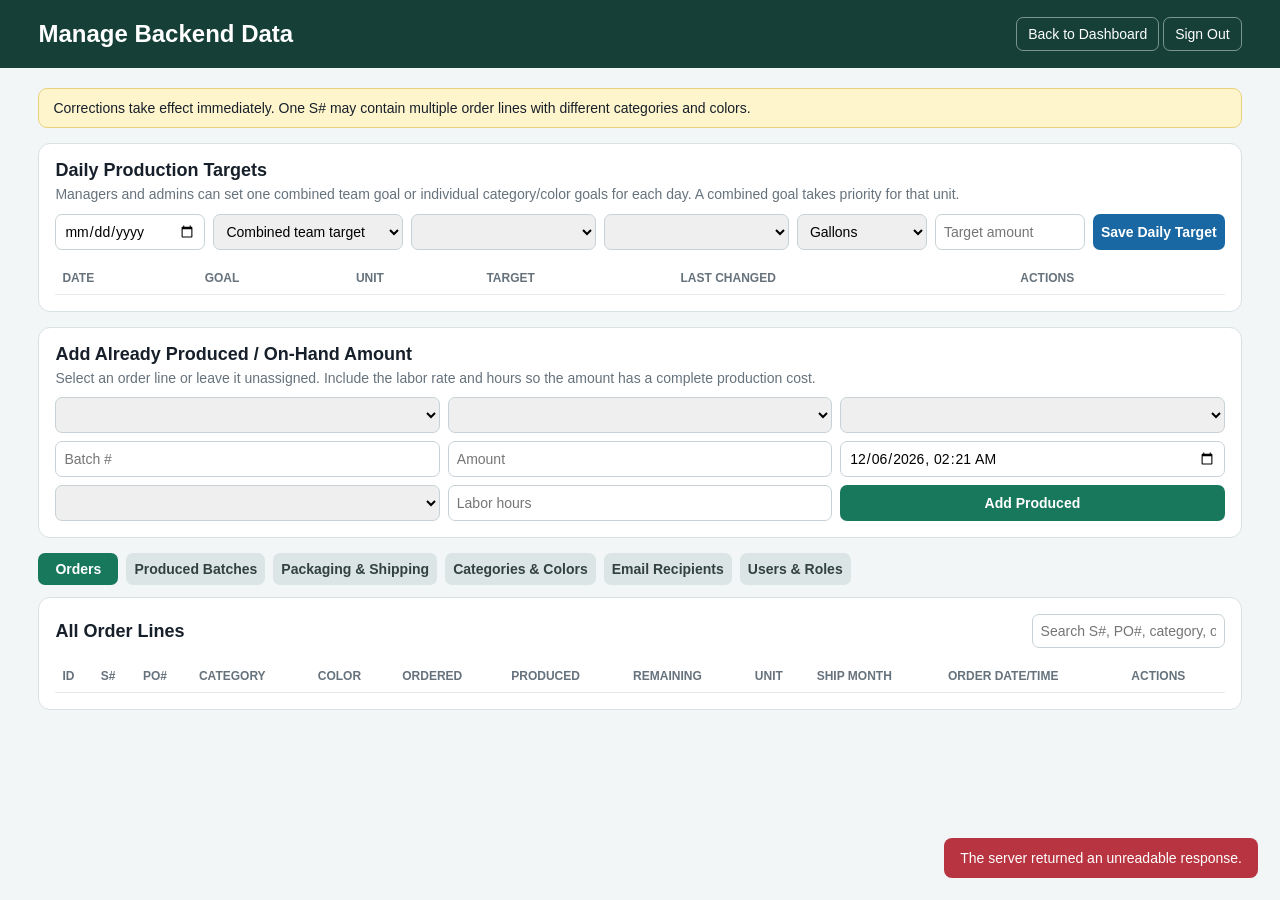
==== commit f830fd9e: "Add daily category targets and faster dashboards" ====
--- a/admin.html
+++ b/admin.html
@@ -1,8 +1,9 @@
 <!doctype html><html><head><meta charset="utf-8"><meta name="viewport" content="width=device-width,initial-scale=1"><title>Manage Production Data</title><style>
 :root{--ink:#17202a;--muted:#66727c;--bg:#f3f6f7;--card:#fff;--green:#18785b;--blue:#1967a3;--red:#b83440;--line:#d9e1e4}*{box-sizing:border-box}body{margin:0;font:14px Segoe UI,Arial,sans-serif;background:var(--bg);color:var(--ink)}header{padding:20px 3vw;background:#153f37;color:#fff;display:flex;align-items:center;justify-content:space-between}h1{margin:0;font-size:24px}header a{color:#fff;text-decoration:none;border:1px solid #ffffff70;border-radius:7px;padding:8px 11px}.wrap{padding:20px 3vw;max-width:1700px;margin:auto}.notice{padding:11px 14px;background:#fff5cd;border:1px solid #e7d17b;border-radius:9px;margin-bottom:15px}.addbox,.panel{background:var(--card);border:1px solid var(--line);border-radius:12px;padding:16px}.addbox{margin-bottom:15px}.addbox h2,.tools h2{margin:0;font-size:18px}.addbox p{margin:5px 0 11px;color:var(--muted)}.addform{display:grid;grid-template-columns:1.1fr 1fr 1fr .9fr .7fr 1.1fr 1.2fr .7fr auto;gap:8px}.tabs{display:flex;gap:8px;margin-bottom:12px;flex-wrap:wrap}.tabs button{background:#dce5e6;color:#31423e}.tabs button.active{background:var(--green);color:#fff}.panel{display:none}.panel.active{display:block}.tools{display:flex;justify-content:space-between;gap:12px;align-items:center;margin-bottom:12px}.tools input{max-width:320px}table{width:100%;border-collapse:collapse}th,td{text-align:left;padding:9px 7px;border-bottom:1px solid #e5eaec;white-space:nowrap}th{color:var(--muted);font-size:12px;text-transform:uppercase}.scroll{overflow:auto;max-height:60vh}input,select,button{font:inherit;border:1px solid #c8d2d6;border-radius:7px;padding:8px;min-width:80px}td input,td select{width:100%}.text{min-width:120px}.date{min-width:185px}.num{width:95px}.actions{display:flex;gap:6px}button{border:0;background:var(--blue);color:#fff;cursor:pointer;font-weight:600}.addform button,#catalogForm button{background:var(--green)}.danger{background:var(--red)}.muted{color:var(--muted)}#toast{position:fixed;right:22px;bottom:22px;background:#1c2c27;color:#fff;padding:12px 16px;border-radius:8px;display:none}.bad{background:var(--red)!important}@media(max-width:1300px){.addform{grid-template-columns:1fr 1fr 1fr}}@media(max-width:700px){.tools{align-items:stretch;flex-direction:column}.tools input{max-width:none}.addform{grid-template-columns:1fr}}
+.targetForm{display:grid;grid-template-columns:150px 190px 1fr 1fr 130px 150px auto;gap:8px;margin:12px 0}.targetForm>*{min-width:0}.targetScroll{max-height:260px}.targetGoal{font-weight:700}.targetChanged{white-space:normal;min-width:180px}@media(max-width:1250px){.targetForm{grid-template-columns:1fr 1fr 1fr 1fr}.targetForm button{grid-column:span 2}}@media(max-width:700px){.targetForm{grid-template-columns:1fr}.targetForm button{grid-column:auto}}
 </style></head><body><header><div><h1>Manage Backend Data</h1><span id="currentUser"></span></div><div><a href="/">Back to Dashboard</a> <a href="/logout">Sign Out</a></div></header><main class="wrap">
 <div class="notice">Corrections take effect immediately. One S# may contain multiple order lines with different categories and colors.</div>
-<section id="targetBox" class="addbox"><div class="tools"><div><h2>Production-Floor Daily Targets</h2><p>Set the gallon and quantity goals shown on the TV and management dashboard. Enter 0 to turn off either goal.</p></div><form id="targetForm" class="actions"><input id="dailyGallonsTarget" name="daily_gallons" type="number" min="0" step="0.01" placeholder="Daily gallons"><input id="dailyQtyTarget" name="daily_qty" type="number" min="0" step="0.01" placeholder="Daily qty"><button>Save Targets</button></form></div><span id="targetUpdated" class="muted"></span></section>
+<section id="targetBox" class="addbox"><div><h2>Daily Production Targets</h2><p>Managers and admins can set one combined team goal or individual category/color goals for each day. A combined goal takes priority for that unit.</p></div><form id="targetForm" class="targetForm"><input id="targetDate" name="target_date" type="date" required><select id="targetScope" name="scope"><option value="combined">Combined team target</option><option value="product">Category / color target</option></select><select id="targetBrand" name="brand"></select><select id="targetColor" name="color"></select><select id="targetUnit" name="unit"><option value="gallons">Gallons</option><option value="qty">Qty</option></select><input id="targetAmount" name="amount" type="number" min="0" step="0.01" placeholder="Target amount" required><button>Save Daily Target</button></form><div class="scroll targetScroll"><table><thead><tr><th>Date</th><th>Goal</th><th>Unit</th><th>Target</th><th>Last changed</th><th>Actions</th></tr></thead><tbody id="targetRows"></tbody></table></div></section>
 <section class="addbox"><h2>Add Already Produced / On-Hand Amount</h2><p>Select an order line or leave it unassigned. Include the labor rate and hours so the amount has a complete production cost.</p><form id="existingForm" class="addform"><select name="order_id" id="existingOrder"></select><select name="brand" id="existingBrand"></select><select name="color" id="existingColor"></select><input name="batch_number" placeholder="Batch #" required><input name="gallons" id="existingAmount" type="number" min="0.01" step="0.01" placeholder="Amount" required><input name="produced_at" id="existingDate" type="datetime-local" required><select name="rate_id" id="existingRate" required></select><input name="labor_hours" type="number" min="0.01" step="0.01" placeholder="Labor hours" required><button>Add Produced</button></form></section>
 <div class="tabs"><button class="active" data-tab="orders">Orders</button><button data-tab="batches">Produced Batches</button><button data-tab="packaging">Packaging & Shipping</button><button data-tab="catalog">Categories & Colors</button><button data-tab="contacts">Email Recipients</button><button data-tab="users" id="usersTab">Users & Roles</button></div>
 <section id="orders" class="panel active"><div class="tools"><h2>All Order Lines</h2><input id="orderSearch" placeholder="Search S#, PO#, category, or color..."></div><div class="scroll"><table><thead><tr><th>ID</th><th>S#</th><th>PO#</th><th>Category</th><th>Color</th><th>Ordered</th><th>Produced</th><th>Remaining</th><th>Unit</th><th>Ship Month</th><th>Order date/time</th><th>Actions</th></tr></thead><tbody id="orderRows"></tbody></table></div></section>
@@ -12,18 +13,20 @@
 <section id="contacts" class="panel"><div class="tools"><div><h2>Email Recipients</h2><span class="muted">Enabled recipients can be selected on orders. Managers can edit or enable/disable them; admins can also permanently delete them.</span></div><form id="contactForm" class="actions"><input name="name" placeholder="Name" required><input name="email" type="email" placeholder="Google email address" required><button>Add</button></form></div><div class="scroll"><table><thead><tr><th>Name</th><th>Email</th><th>Status</th><th>Actions</th></tr></thead><tbody id="contactRows"></tbody></table></div></section>
 <section id="users" class="panel"><div class="tools"><div><h2>Users & Roles</h2><span class="muted">Only admins can manage login accounts.</span></div><form id="userForm" class="actions"><input name="display_name" placeholder="Display name" required><input name="email" type="email" placeholder="Login email" required><input name="password" type="password" minlength="8" placeholder="Password (8+ characters)" required><select name="role"><option value="team">Team member</option><option value="manager">Manager</option><option value="admin">Admin</option></select><button>Add User</button></form></div><div class="scroll"><table><thead><tr><th>Display name</th><th>Login email</th><th>Role</th><th>New password (optional)</th><th>Status</th><th>Actions</th></tr></thead><tbody id="userRows"></tbody></table></div></section>
 </main><div id="toast"></div><script src="/app-runtime.js"></script><script>
-let data={orders:[],batches:[],packaging:[],packaging_requirements:[],catalog:[],contacts:[],users:[],package_types:[],targets:{}},costing={current_rates:[]};const esc=s=>String(s??'').replace(/[&<>"']/g,c=>({'&':'&amp;','<':'&lt;','>':'&gt;','"':'&quot;',"'":'&#39;'}[c]));const local=s=>String(s).slice(0,16);const iso=s=>s.length===16?s+':00':s;const canEdit=()=>['admin','manager'].includes(data.current_user?.role);const canDelete=()=>data.current_user?.role==='admin';
+let data={orders:[],batches:[],packaging:[],packaging_requirements:[],catalog:[],contacts:[],users:[],package_types:[],targets:{},daily_targets:[]},costing={current_rates:[]};const esc=s=>String(s??'').replace(/[&<>"']/g,c=>({'&':'&amp;','<':'&lt;','>':'&gt;','"':'&quot;',"'":'&#39;'}[c]));const local=s=>String(s).slice(0,16);const iso=s=>s.length===16?s+':00':s;const canEdit=()=>['admin','manager'].includes(data.current_user?.role);const canDelete=()=>data.current_user?.role==='admin';
 function toast(msg,bad=false){const e=document.getElementById('toast');e.textContent=msg;e.className=bad?'bad':'';e.style.display='block';setTimeout(()=>e.style.display='none',3200)}
 function categories(){return [...new Set(data.catalog.map(x=>x.category))]}
 function categoryOptions(selected=''){return categories().map(x=>`<option value="${esc(x)}" ${x===selected?'selected':''}>${esc(x)}</option>`).join('')}
 function colorOptions(category,selected=''){return data.catalog.filter(x=>x.category===category).map(x=>`<option value="${esc(x.color)}" ${x.color===selected?'selected':''}>${esc(x.color)}</option>`).join('')}
+function syncTargetForm(){const product=targetScope.value==='product';targetBrand.disabled=!product;targetColor.disabled=!product;targetUnit.disabled=product;if(product){const oldBrand=targetBrand.value;targetBrand.innerHTML=categoryOptions(oldBrand);if(!targetBrand.value&&categories().length)targetBrand.value=categories()[0];targetColor.innerHTML=colorOptions(targetBrand.value,targetColor.value);const item=data.catalog.find(x=>x.category===targetBrand.value&&x.color===targetColor.value);targetUnit.value=item?.unit||'gallons'}else{targetBrand.innerHTML='<option>All categories</option>';targetColor.innerHTML='<option>All colors</option>'}}
+function renderTargets(){targetBox.style.display=canEdit()?'':'none';if(!targetDate.value)targetDate.value=new Date(Date.now()-new Date().getTimezoneOffset()*60000).toISOString().slice(0,10);syncTargetForm();targetRows.innerHTML=(data.daily_targets||[]).map((x,i)=>`<tr><td>${esc(x.target_date)}</td><td class="targetGoal">${x.brand?`${esc(x.brand)} / ${esc(x.color)}`:'Combined team'}</td><td>${x.unit==='qty'?'Qty':'Gallons'}</td><td><input class="num targetRowAmount" type="number" min="0" step="0.01" value="${x.amount}"></td><td class="targetChanged">${esc(x.updated_by||'—')}<br><span class="muted">${x.updated_at?new Date(x.updated_at).toLocaleString():'—'}</span></td><td><div class="actions"><button onclick="saveDailyTarget(${i},this)">Save</button>${canDelete()?`<button class="danger" onclick="removeRecord('daily-targets',${x.id})">Delete</button>`:''}</div></td></tr>`).join('')||'<tr><td colspan="6" class="muted">No dated targets yet. Add today’s combined or category goal above.</td></tr>'}
 function render(){const oq=orderSearch.value.toLowerCase(),bq=batchSearch.value.toLowerCase();orderRows.innerHTML=data.orders.filter(o=>`${o.id} ${o.s_number} ${o.po_number||''} ${o.brand} ${o.color} ${o.ship_month||''}`.toLowerCase().includes(oq)).map(o=>`<tr data-id="${o.id}"><td>${o.id}</td><td><input class="text snum" value="${esc(o.s_number)}" pattern="[Ss][0-9]{5}" maxlength="6" placeholder="S12345"></td><td><input class="text poNumber" value="${esc(o.po_number||'')}" maxlength="80" placeholder="Optional"></td><td><input class="text brand" value="${esc(o.brand)}"></td><td><input class="text color" value="${esc(o.color)}"></td><td><input class="num gallons" type="number" min="0.01" step="0.01" value="${o.gallons}"></td><td>${o.produced}</td><td><b>${o.remaining}</b></td><td>${o.unit==='qty'?'Qty':'Gallons'}</td><td><input class="shipMonth" type="month" value="${esc(o.ship_month||'')}" required></td><td><input class="date created" type="datetime-local" value="${local(o.created_at)}"></td><td><div class="actions"><button onclick="saveOrder(${o.id},this)">Save</button><button class="danger" onclick="removeRecord('orders',${o.id})">Delete</button></div></td></tr>`).join('')||'<tr><td colspan="12" class="muted">No matching orders</td></tr>';
 const opts='<option value="">On hand / no order</option>'+data.orders.map(o=>`<option value="${o.id}">S# ${esc(o.s_number||'—')} — ${esc(o.brand)} ${esc(o.color)}</option>`).join('');batchRows.innerHTML=data.batches.filter(b=>`${b.id} ${b.batch_number} ${b.s_number} ${b.brand} ${b.color}`.toLowerCase().includes(bq)).map(b=>`<tr data-id="${b.id}"><td>${b.id}</td><td><select class="order">${opts}</select></td><td><input class="text brand" value="${esc(b.brand)}"> <input class="text color" value="${esc(b.color)}"></td><td><input class="text batch" value="${esc(b.batch_number)}"></td><td><input class="num gallons" type="number" min="0.01" step="0.01" value="${b.gallons}"></td><td>${b.unit==='qty'?'Qty':'Gallons'}</td><td><input class="date produced" type="datetime-local" value="${local(b.produced_at)}"></td><td><div class="actions"><button onclick="saveBatch(${b.id},this)">Save</button><button class="danger" onclick="removeRecord('batches',${b.id})">Delete</button></div></td></tr>`).join('')||'<tr><td colspan="8" class="muted">No matching batches</td></tr>';data.batches.forEach(b=>{const row=batchRows.querySelector(`tr[data-id="${b.id}"] select`);if(row)row.value=b.order_id||''});
 existingOrder.innerHTML='<option value="">On hand only — no order</option>'+data.orders.filter(o=>o.remaining>0).map(o=>`<option value="${o.id}">S# ${esc(o.s_number||'—')} — ${esc(o.brand)} ${esc(o.color)} (${o.remaining} ${o.unit==='qty'?'qty':'gal'} left)</option>`).join('');existingRate.innerHTML=(costing.current_rates||[]).map(x=>`<option value="${x.id}">${esc(x.labor_name)} — $${Number(x.hourly_rate).toFixed(2)}/hr</option>`).join('')||'<option value="">Add a rate in Labor Costing</option>';existingForm.querySelector('button').disabled=!(costing.current_rates||[]).length;
 catalogRows.innerHTML=data.catalog.map(x=>`<tr data-catalog-id="${x.id}"><td>${esc(x.category)}</td><td>${esc(x.color)}</td><td><select class="catalogUnit"><option value="gallons" ${x.unit==='gallons'?'selected':''}>Gallons</option><option value="qty" ${x.unit==='qty'?'selected':''}>Qty</option></select></td><td><div class="actions"><button onclick="saveCatalog(${x.id},this)">Save Unit</button><button class="danger" onclick="removeRecord('catalog',${x.id})">Delete</button></div></td></tr>`).join('')||'<tr><td colspan="4" class="muted">Add your first category and color above.</td></tr>';
 contactRows.innerHTML=data.contacts.map(x=>`<tr data-id="${x.id}"><td><input class="contactName" value="${esc(x.name)}" required></td><td><input class="contactEmail" type="email" value="${esc(x.email)}" required></td><td><select class="contactActive"><option value="1" ${x.active?'selected':''}>Enabled</option><option value="0" ${!x.active?'selected':''}>Disabled</option></select></td><td><div class="actions"><button onclick="saveContact(${x.id},this)">Save</button><button class="danger" onclick="removeRecord('contacts',${x.id})">Delete</button></div></td></tr>`).join('')||'<tr><td colspan="4" class="muted">Add your first email recipient above.</td></tr>';
 const packageOptions=data.package_types.map(p=>`<option value="${p.key}">${esc(p.label)}</option>`).join('');requirementRows.innerHTML=(data.packaging_requirements||[]).map(x=>`<tr><td>${x.id}</td><td><b>${esc(x.s_number)}</b></td><td>${esc(x.brand)} / ${esc(x.color)}</td><td>${esc(data.package_types.find(p=>p.key===x.package_type)?.label||x.package_type)}</td><td><input class="num requiredCount" type="number" min="1" step="1" value="${x.required_count}"></td><td>${x.completed_count}</td><td><div class="actions"><button onclick="saveRequirement(${x.id},this)">Save</button><button class="danger" onclick="removeRecord('requirements',${x.id})">Delete</button></div></td></tr>`).join('')||'<tr><td colspan="7" class="muted">No packaging requirements.</td></tr>';packagingRows.innerHTML=(data.packaging||[]).map(x=>`<tr data-id="${x.id}"><td>${x.id}</td><td><b>${esc(x.s_number)}</b></td><td>${esc(x.brand)} / ${esc(x.color)}</td><td><select class="packageType" ${x.shipped_at?'disabled':''}>${packageOptions}</select></td><td><input class="num packageCount" type="number" min="1" step="1" value="${x.package_count}" ${x.shipped_at?'disabled':''}></td><td>${x.gallons}</td><td><input class="date packagedAt" type="datetime-local" value="${local(x.packaged_at)}" ${x.shipped_at?'disabled':''}></td><td>${x.shipped_at?`Shipped ${local(x.shipped_at)}`:x.ready_at?'Ready':'Inventory'}</td><td>${x.shipped_at?'<span class="muted">Locked</span>':`<div class="actions"><button onclick="savePackaging(${x.id},this)">Save</button><button class="danger" onclick="removeRecord('packaging',${x.id})">Delete</button></div>`}</td></tr>`).join('')||'<tr><td colspan="9" class="muted">No packaging records.</td></tr>';data.packaging.forEach(x=>{const row=packagingRows.querySelector(`tr[data-id="${x.id}"] select`);if(row)row.value=x.package_type});
-currentUser.textContent=`${data.current_user?.display_name||data.current_user?.email||data.current_user?.username||''} (${data.current_user?.role||''})`;usersTab.style.display=data.current_user?.role==='admin'?'':'none';targetBox.style.display=data.current_user?.role==='admin'?'':'none';dailyGallonsTarget.value=Number(data.targets?.daily_gallons||0);dailyQtyTarget.value=Number(data.targets?.daily_qty||0);targetUpdated.textContent=data.targets?.updated_at?`Last changed by ${data.targets.updated_by||'Administrator'} on ${new Date(data.targets.updated_at).toLocaleString()}`:'Targets have not been set.';userRows.innerHTML=data.current_user?.role==='admin'?(data.users||[]).map(x=>`<tr data-id="${x.id}"><td><input class="userDisplay" value="${esc(x.display_name)}"></td><td><input class="userEmail" type="email" value="${esc(x.email||x.username)}"></td><td><select class="userRole"><option value="team" ${x.role==='team'?'selected':''}>Team member</option><option value="manager" ${x.role==='manager'?'selected':''}>Manager</option><option value="admin" ${x.role==='admin'?'selected':''}>Admin</option></select></td><td><input class="userPassword" type="password" minlength="8" placeholder="Leave unchanged"></td><td>${x.active?'Active':'Inactive'}</td><td><div class="actions"><button onclick="saveUser(${x.id},this)">Save</button><button class="danger" onclick="removeRecord('users',${x.id})">Delete</button></div></td></tr>`).join('')||'<tr><td colspan="6" class="muted">No users found.</td></tr>':'';
+currentUser.textContent=`${data.current_user?.display_name||data.current_user?.email||data.current_user?.username||''} (${data.current_user?.role||''})`;usersTab.style.display=data.current_user?.role==='admin'?'':'none';renderTargets();userRows.innerHTML=data.current_user?.role==='admin'?(data.users||[]).map(x=>`<tr data-id="${x.id}"><td><input class="userDisplay" value="${esc(x.display_name)}"></td><td><input class="userEmail" type="email" value="${esc(x.email||x.username)}"></td><td><select class="userRole"><option value="team" ${x.role==='team'?'selected':''}>Team member</option><option value="manager" ${x.role==='manager'?'selected':''}>Manager</option><option value="admin" ${x.role==='admin'?'selected':''}>Admin</option></select></td><td><input class="userPassword" type="password" minlength="8" placeholder="Leave unchanged"></td><td>${x.active?'Active':'Inactive'}</td><td><div class="actions"><button onclick="saveUser(${x.id},this)">Save</button><button class="danger" onclick="removeRecord('users',${x.id})">Delete</button></div></td></tr>`).join('')||'<tr><td colspan="6" class="muted">No users found.</td></tr>':'';
 if(!canEdit()){[orderRows,batchRows,requirementRows,packagingRows,catalogRows,contactRows].forEach(section=>section.querySelectorAll('input,select,button').forEach(x=>x.disabled=true))}if(!canDelete())document.querySelectorAll('.danger').forEach(x=>x.style.display='none');fillExistingCatalog()}
 function fillExistingCatalog(){const previous=existingBrand.value;existingBrand.innerHTML=categoryOptions(previous);if(!existingBrand.value&&categories().length)existingBrand.value=categories()[0];existingColor.innerHTML=colorOptions(existingBrand.value,existingColor.value);const cat=data.catalog.find(x=>x.category===existingBrand.value);existingAmount.placeholder=cat?.unit==='qty'?'Quantity':'Gallons'}
 async function load(){try{const rs=await Promise.all([fetch('/api/admin',{cache:'no-store'}),fetch('/api/costing',{cache:'no-store'})]);if(rs.some(r=>r.status===401)){location.href='/login';return}const values=await Promise.all(rs.map(r=>r.json().catch(()=>({error:'The server returned an unreadable response.'}))));const failed=rs.findIndex(r=>!r.ok);if(failed>=0)throw Error(values[failed].error||'Could not load backend data.');data=values[0];costing=values[1];render()}catch(e){toast(e.message||'Could not load backend data.',true)}}
@@ -35,8 +38,9 @@
 function saveCatalog(id,btn){const unit=btn.closest('tr').querySelector('.catalogUnit').value;request(`/api/admin/catalog/${id}`,{method:'PUT',headers:{'Content-Type':'application/json'},body:JSON.stringify({unit})},'Category unit updated for all its colors and records')}
 function saveContact(id,btn){const r=btn.closest('tr');request(`/api/admin/contacts/${id}`,{method:'PUT',headers:{'Content-Type':'application/json'},body:JSON.stringify({name:r.querySelector('.contactName').value,email:r.querySelector('.contactEmail').value,active:r.querySelector('.contactActive').value==='1'})},'Email recipient updated')}
 function saveUser(id,btn){const r=btn.closest('tr');request(`/api/admin/users/${id}`,{method:'PUT',headers:{'Content-Type':'application/json'},body:JSON.stringify({display_name:r.querySelector('.userDisplay').value,email:r.querySelector('.userEmail').value,role:r.querySelector('.userRole').value,password:r.querySelector('.userPassword').value})},'User updated')}
-function removeRecord(kind,id){const label=kind==='orders'?'order line':kind==='batches'?'batch':kind==='packaging'?'packaging record':kind==='requirements'?'packaging requirement':kind==='contacts'?'email recipient':kind==='users'?'user':'category/color';if(confirm(`Permanently delete this ${label}?`))request(`/api/admin/${kind}/${id}`,{method:'DELETE'},'Record deleted')}
+function saveDailyTarget(index,btn){const x=data.daily_targets[index],amount=btn.closest('tr').querySelector('.targetRowAmount').value;request('/api/daily-targets',{method:'POST',headers:{'Content-Type':'application/json'},body:JSON.stringify({target_date:x.target_date,scope:x.brand?'product':'combined',brand:x.brand,color:x.color,unit:x.unit,amount})},'Daily target updated')}
+function removeRecord(kind,id){const label=kind==='orders'?'order line':kind==='batches'?'batch':kind==='packaging'?'packaging record':kind==='requirements'?'packaging requirement':kind==='contacts'?'email recipient':kind==='users'?'user':kind==='daily-targets'?'daily target':'category/color';if(confirm(`Permanently delete this ${label}?`))request(`/api/admin/${kind}/${id}`,{method:'DELETE'},'Record deleted')}
 document.querySelectorAll('.tabs button').forEach(b=>b.onclick=()=>{document.querySelectorAll('.tabs button,.panel').forEach(x=>x.classList.remove('active'));b.classList.add('active');document.getElementById(b.dataset.tab).classList.add('active')});orderSearch.oninput=render;batchSearch.oninput=render;existingBrand.onchange=()=>{existingColor.innerHTML=colorOptions(existingBrand.value);fillExistingCatalog()};existingOrder.onchange=()=>{const o=data.orders.find(x=>x.id==existingOrder.value);if(o){existingBrand.innerHTML=`<option>${esc(o.brand)}</option>`;existingColor.innerHTML=`<option>${esc(o.color)}</option>`;existingAmount.placeholder=o.unit==='qty'?'Quantity':'Gallons';existingBrand.disabled=true;existingColor.disabled=true}else{existingBrand.disabled=false;existingColor.disabled=false;fillExistingCatalog()}};
 existingForm.onsubmit=async e=>{e.preventDefault();const body=Object.fromEntries(new FormData(e.target));body.brand=existingBrand.value;body.color=existingColor.value;const ok=await request('/api/existing-production',{method:'POST',headers:{'Content-Type':'application/json'},body:JSON.stringify(body)},'Already-produced amount added');if(ok){e.target.reset();existingDate.value=new Date(Date.now()-new Date().getTimezoneOffset()*60000).toISOString().slice(0,16);existingBrand.disabled=false;existingColor.disabled=false;fillExistingCatalog()}};catalogForm.onsubmit=async e=>{e.preventDefault();const ok=await request('/api/catalog',{method:'POST',headers:{'Content-Type':'application/json'},body:JSON.stringify(Object.fromEntries(new FormData(e.target)))},'Category/color added');if(ok)e.target.reset()};contactForm.onsubmit=async e=>{e.preventDefault();const ok=await request('/api/contacts',{method:'POST',headers:{'Content-Type':'application/json'},body:JSON.stringify(Object.fromEntries(new FormData(e.target)))},'Email recipient added');if(ok)e.target.reset()};userForm.onsubmit=async e=>{e.preventDefault();const ok=await request('/api/users',{method:'POST',headers:{'Content-Type':'application/json'},body:JSON.stringify(Object.fromEntries(new FormData(e.target)))},'User added');if(ok)e.target.reset()};existingDate.value=new Date(Date.now()-new Date().getTimezoneOffset()*60000).toISOString().slice(0,16);load();
-targetForm.onsubmit=e=>{e.preventDefault();request('/api/targets',{method:'POST',headers:{'Content-Type':'application/json'},body:JSON.stringify(Object.fromEntries(new FormData(e.target)))},'Production targets updated')};existingForm.onsubmit=async e=>{e.preventDefault();const body=Object.fromEntries(new FormData(e.target));body.brand=existingBrand.value;body.color=existingColor.value;const ok=await request('/api/existing-production',{method:'POST',headers:{'Content-Type':'application/json'},body:JSON.stringify(body)},'Already-produced amount added');if(ok){e.target.reset();existingDate.value=new Date(Date.now()-new Date().getTimezoneOffset()*60000).toISOString().slice(0,16);existingBrand.disabled=false;existingColor.disabled=false;fillExistingCatalog()}};catalogForm.onsubmit=async e=>{e.preventDefault();const ok=await request('/api/catalog',{method:'POST',headers:{'Content-Type':'application/json'},body:JSON.stringify(Object.fromEntries(new FormData(e.target)))},'Category/color added');if(ok)e.target.reset()};contactForm.onsubmit=async e=>{e.preventDefault();const ok=await request('/api/contacts',{method:'POST',headers:{'Content-Type':'application/json'},body:JSON.stringify(Object.fromEntries(new FormData(e.target)))},'Email recipient added');if(ok)e.target.reset()};userForm.onsubmit=async e=>{e.preventDefault();const ok=await request('/api/users',{method:'POST',headers:{'Content-Type':'application/json'},body:JSON.stringify(Object.fromEntries(new FormData(e.target)))},'User added');if(ok)e.target.reset()};existingDate.value=new Date(Date.now()-new Date().getTimezoneOffset()*60000).toISOString().slice(0,16);load();
+targetScope.onchange=syncTargetForm;targetBrand.onchange=()=>{targetColor.innerHTML=colorOptions(targetBrand.value);syncTargetForm()};targetColor.onchange=syncTargetForm;targetForm.onsubmit=e=>{e.preventDefault();request('/api/daily-targets',{method:'POST',headers:{'Content-Type':'application/json'},body:JSON.stringify(Object.fromEntries(new FormData(e.target)))},'Daily production target saved')};existingForm.onsubmit=async e=>{e.preventDefault();const body=Object.fromEntries(new FormData(e.target));body.brand=existingBrand.value;body.color=existingColor.value;const ok=await request('/api/existing-production',{method:'POST',headers:{'Content-Type':'application/json'},body:JSON.stringify(body)},'Already-produced amount added');if(ok){e.target.reset();existingDate.value=new Date(Date.now()-new Date().getTimezoneOffset()*60000).toISOString().slice(0,16);existingBrand.disabled=false;existingColor.disabled=false;fillExistingCatalog()}};catalogForm.onsubmit=async e=>{e.preventDefault();const ok=await request('/api/catalog',{method:'POST',headers:{'Content-Type':'application/json'},body:JSON.stringify(Object.fromEntries(new FormData(e.target)))},'Category/color added');if(ok)e.target.reset()};contactForm.onsubmit=async e=>{e.preventDefault();const ok=await request('/api/contacts',{method:'POST',headers:{'Content-Type':'application/json'},body:JSON.stringify(Object.fromEntries(new FormData(e.target)))},'Email recipient added');if(ok)e.target.reset()};userForm.onsubmit=async e=>{e.preventDefault();const ok=await request('/api/users',{method:'POST',headers:{'Content-Type':'application/json'},body:JSON.stringify(Object.fromEntries(new FormData(e.target)))},'User added');if(ok)e.target.reset()};existingDate.value=new Date(Date.now()-new Date().getTimezoneOffset()*60000).toISOString().slice(0,16);load();
 </script></body></html>
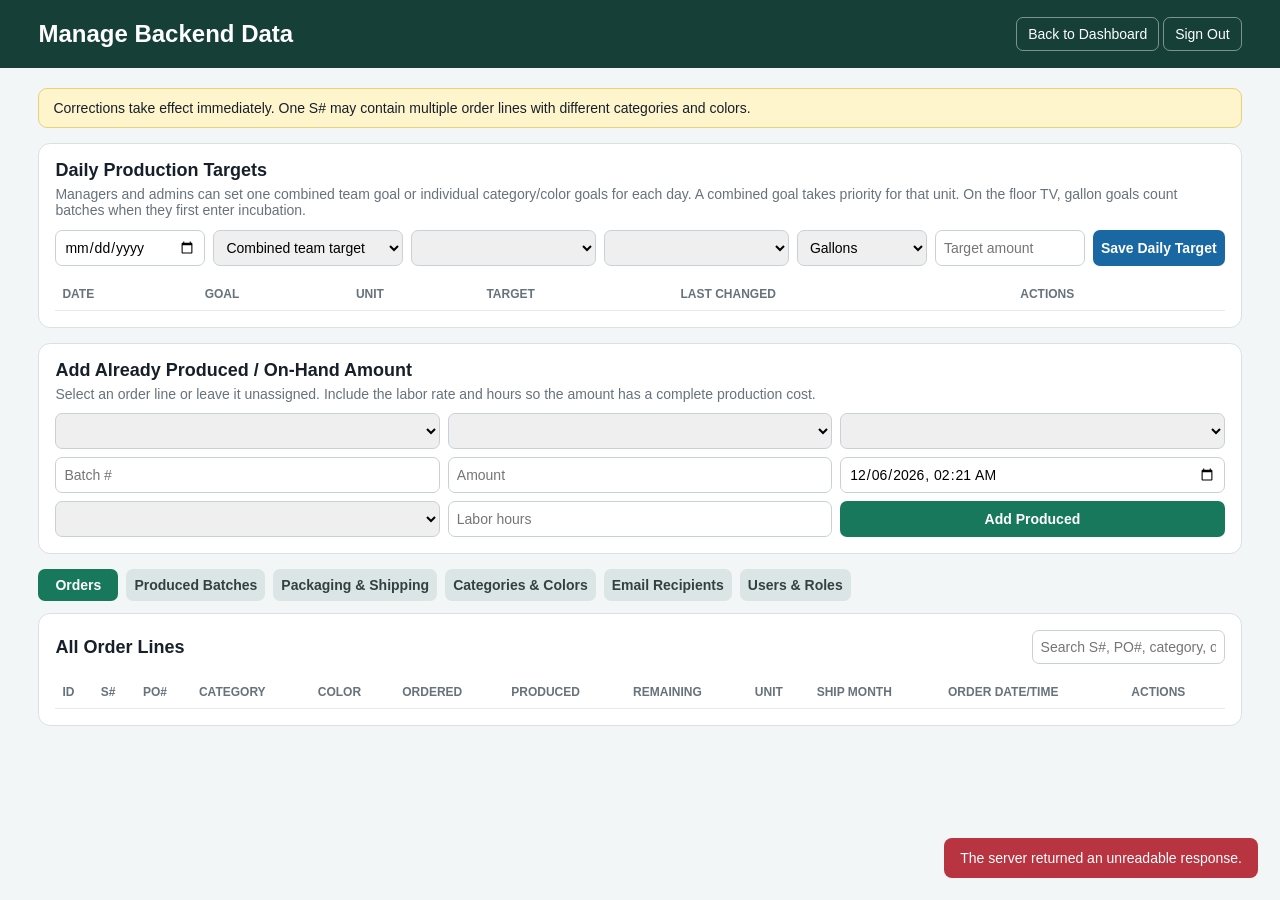
==== commit 1552c248: "Track incubation goals and organize floor TV ship plan" ====
--- a/admin.html
+++ b/admin.html
@@ -1,13 +1,14 @@
 <!doctype html><html><head><meta charset="utf-8"><meta name="viewport" content="width=device-width,initial-scale=1"><title>Manage Production Data</title><style>
 :root{--ink:#17202a;--muted:#66727c;--bg:#f3f6f7;--card:#fff;--green:#18785b;--blue:#1967a3;--red:#b83440;--line:#d9e1e4}*{box-sizing:border-box}body{margin:0;font:14px Segoe UI,Arial,sans-serif;background:var(--bg);color:var(--ink)}header{padding:20px 3vw;background:#153f37;color:#fff;display:flex;align-items:center;justify-content:space-between}h1{margin:0;font-size:24px}header a{color:#fff;text-decoration:none;border:1px solid #ffffff70;border-radius:7px;padding:8px 11px}.wrap{padding:20px 3vw;max-width:1700px;margin:auto}.notice{padding:11px 14px;background:#fff5cd;border:1px solid #e7d17b;border-radius:9px;margin-bottom:15px}.addbox,.panel{background:var(--card);border:1px solid var(--line);border-radius:12px;padding:16px}.addbox{margin-bottom:15px}.addbox h2,.tools h2{margin:0;font-size:18px}.addbox p{margin:5px 0 11px;color:var(--muted)}.addform{display:grid;grid-template-columns:1.1fr 1fr 1fr .9fr .7fr 1.1fr 1.2fr .7fr auto;gap:8px}.tabs{display:flex;gap:8px;margin-bottom:12px;flex-wrap:wrap}.tabs button{background:#dce5e6;color:#31423e}.tabs button.active{background:var(--green);color:#fff}.panel{display:none}.panel.active{display:block}.tools{display:flex;justify-content:space-between;gap:12px;align-items:center;margin-bottom:12px}.tools input{max-width:320px}table{width:100%;border-collapse:collapse}th,td{text-align:left;padding:9px 7px;border-bottom:1px solid #e5eaec;white-space:nowrap}th{color:var(--muted);font-size:12px;text-transform:uppercase}.scroll{overflow:auto;max-height:60vh}input,select,button{font:inherit;border:1px solid #c8d2d6;border-radius:7px;padding:8px;min-width:80px}td input,td select{width:100%}.text{min-width:120px}.date{min-width:185px}.num{width:95px}.actions{display:flex;gap:6px}button{border:0;background:var(--blue);color:#fff;cursor:pointer;font-weight:600}.addform button,#catalogForm button{background:var(--green)}.danger{background:var(--red)}.muted{color:var(--muted)}#toast{position:fixed;right:22px;bottom:22px;background:#1c2c27;color:#fff;padding:12px 16px;border-radius:8px;display:none}.bad{background:var(--red)!important}@media(max-width:1300px){.addform{grid-template-columns:1fr 1fr 1fr}}@media(max-width:700px){.tools{align-items:stretch;flex-direction:column}.tools input{max-width:none}.addform{grid-template-columns:1fr}}
 .targetForm{display:grid;grid-template-columns:150px 190px 1fr 1fr 130px 150px auto;gap:8px;margin:12px 0}.targetForm>*{min-width:0}.targetScroll{max-height:260px}.targetGoal{font-weight:700}.targetChanged{white-space:normal;min-width:180px}@media(max-width:1250px){.targetForm{grid-template-columns:1fr 1fr 1fr 1fr}.targetForm button{grid-column:span 2}}@media(max-width:700px){.targetForm{grid-template-columns:1fr}.targetForm button{grid-column:auto}}
+.producedBatchTable .order{min-width:12rem}.producedBatchTable .text{min-width:9rem}.producedBatchTable .date{min-width:12rem}
 </style></head><body><header><div><h1>Manage Backend Data</h1><span id="currentUser"></span></div><div><a href="/">Back to Dashboard</a> <a href="/logout">Sign Out</a></div></header><main class="wrap">
 <div class="notice">Corrections take effect immediately. One S# may contain multiple order lines with different categories and colors.</div>
-<section id="targetBox" class="addbox"><div><h2>Daily Production Targets</h2><p>Managers and admins can set one combined team goal or individual category/color goals for each day. A combined goal takes priority for that unit.</p></div><form id="targetForm" class="targetForm"><input id="targetDate" name="target_date" type="date" required><select id="targetScope" name="scope"><option value="combined">Combined team target</option><option value="product">Category / color target</option></select><select id="targetBrand" name="brand"></select><select id="targetColor" name="color"></select><select id="targetUnit" name="unit"><option value="gallons">Gallons</option><option value="qty">Qty</option></select><input id="targetAmount" name="amount" type="number" min="0" step="0.01" placeholder="Target amount" required><button>Save Daily Target</button></form><div class="scroll targetScroll"><table><thead><tr><th>Date</th><th>Goal</th><th>Unit</th><th>Target</th><th>Last changed</th><th>Actions</th></tr></thead><tbody id="targetRows"></tbody></table></div></section>
+<section id="targetBox" class="addbox"><div><h2>Daily Production Targets</h2><p>Managers and admins can set one combined team goal or individual category/color goals for each day. A combined goal takes priority for that unit. On the floor TV, gallon goals count batches when they first enter incubation.</p></div><form id="targetForm" class="targetForm"><input id="targetDate" name="target_date" type="date" required><select id="targetScope" name="scope"><option value="combined">Combined team target</option><option value="product">Category / color target</option></select><select id="targetBrand" name="brand"></select><select id="targetColor" name="color"></select><select id="targetUnit" name="unit"><option value="gallons">Gallons</option><option value="qty">Qty</option></select><input id="targetAmount" name="amount" type="number" min="0" step="0.01" placeholder="Target amount" required><button>Save Daily Target</button></form><div class="scroll targetScroll"><table><thead><tr><th>Date</th><th>Goal</th><th>Unit</th><th>Target</th><th>Last changed</th><th>Actions</th></tr></thead><tbody id="targetRows"></tbody></table></div></section>
 <section class="addbox"><h2>Add Already Produced / On-Hand Amount</h2><p>Select an order line or leave it unassigned. Include the labor rate and hours so the amount has a complete production cost.</p><form id="existingForm" class="addform"><select name="order_id" id="existingOrder"></select><select name="brand" id="existingBrand"></select><select name="color" id="existingColor"></select><input name="batch_number" placeholder="Batch #" required><input name="gallons" id="existingAmount" type="number" min="0.01" step="0.01" placeholder="Amount" required><input name="produced_at" id="existingDate" type="datetime-local" required><select name="rate_id" id="existingRate" required></select><input name="labor_hours" type="number" min="0.01" step="0.01" placeholder="Labor hours" required><button>Add Produced</button></form></section>
 <div class="tabs"><button class="active" data-tab="orders">Orders</button><button data-tab="batches">Produced Batches</button><button data-tab="packaging">Packaging & Shipping</button><button data-tab="catalog">Categories & Colors</button><button data-tab="contacts">Email Recipients</button><button data-tab="users" id="usersTab">Users & Roles</button></div>
 <section id="orders" class="panel active"><div class="tools"><h2>All Order Lines</h2><input id="orderSearch" placeholder="Search S#, PO#, category, or color..."></div><div class="scroll"><table><thead><tr><th>ID</th><th>S#</th><th>PO#</th><th>Category</th><th>Color</th><th>Ordered</th><th>Produced</th><th>Remaining</th><th>Unit</th><th>Ship Month</th><th>Order date/time</th><th>Actions</th></tr></thead><tbody id="orderRows"></tbody></table></div></section>
-<section id="batches" class="panel"><div class="tools"><h2>All Produced Batches</h2><input id="batchSearch" placeholder="Search batches..."></div><div class="scroll"><table><thead><tr><th>ID</th><th>Order line</th><th>Category / Color</th><th>Batch #</th><th>Amount</th><th>Unit</th><th>Produced date/time</th><th>Actions</th></tr></thead><tbody id="batchRows"></tbody></table></div></section>
+<section id="batches" class="panel"><div class="tools"><h2>All Produced Batches</h2><input id="batchSearch" placeholder="Search batches..."></div><div class="scroll" tabindex="0" aria-label="Produced batches table"><table class="producedBatchTable"><thead><tr><th>ID</th><th>Order line</th><th>Category</th><th>Color</th><th>Batch #</th><th>Amount</th><th>Unit</th><th>Produced date/time</th><th>Actions</th></tr></thead><tbody id="batchRows"></tbody></table></div></section>
 <section id="packaging" class="panel"><div class="tools"><div><h2>Packaging Requirements</h2><span class="muted">Correct the planned count or delete a mistaken requirement.</span></div></div><div class="scroll"><table><thead><tr><th>ID</th><th>S#</th><th>Category / Color</th><th>Package</th><th>Required</th><th>Completed</th><th>Actions</th></tr></thead><tbody id="requirementRows"></tbody></table></div><div class="tools"><div><h2>Packaging and Shipping Records</h2><span class="muted">Active package records can be corrected here. Shipped records are locked.</span></div></div><div class="scroll"><table><thead><tr><th>ID</th><th>S#</th><th>Category / Color</th><th>Package</th><th>Count</th><th>Gallons</th><th>Packaged date/time</th><th>Status</th><th>Actions</th></tr></thead><tbody id="packagingRows"></tbody></table></div></section>
 <section id="catalog" class="panel"><div class="tools"><div><h2>Preselected Categories & Colors</h2><span class="muted">Choose Gallons or Qty when creating a category. All colors in that category use the same unit.</span></div><form id="catalogForm" class="actions"><input name="category" placeholder="Category" required><input name="color" placeholder="Color" required><select name="unit" required><option value="gallons">Gallons</option><option value="qty">Qty</option></select><button>Add</button></form></div><div class="scroll"><table><thead><tr><th>Category</th><th>Color</th><th>Unit</th><th>Action</th></tr></thead><tbody id="catalogRows"></tbody></table></div></section>
 <section id="contacts" class="panel"><div class="tools"><div><h2>Email Recipients</h2><span class="muted">Enabled recipients can be selected on orders. Managers can edit or enable/disable them; admins can also permanently delete them.</span></div><form id="contactForm" class="actions"><input name="name" placeholder="Name" required><input name="email" type="email" placeholder="Google email address" required><button>Add</button></form></div><div class="scroll"><table><thead><tr><th>Name</th><th>Email</th><th>Status</th><th>Actions</th></tr></thead><tbody id="contactRows"></tbody></table></div></section>
@@ -21,7 +22,7 @@
 function syncTargetForm(){const product=targetScope.value==='product';targetBrand.disabled=!product;targetColor.disabled=!product;targetUnit.disabled=product;if(product){const oldBrand=targetBrand.value;targetBrand.innerHTML=categoryOptions(oldBrand);if(!targetBrand.value&&categories().length)targetBrand.value=categories()[0];targetColor.innerHTML=colorOptions(targetBrand.value,targetColor.value);const item=data.catalog.find(x=>x.category===targetBrand.value&&x.color===targetColor.value);targetUnit.value=item?.unit||'gallons'}else{targetBrand.innerHTML='<option>All categories</option>';targetColor.innerHTML='<option>All colors</option>'}}
 function renderTargets(){targetBox.style.display=canEdit()?'':'none';if(!targetDate.value)targetDate.value=new Date(Date.now()-new Date().getTimezoneOffset()*60000).toISOString().slice(0,10);syncTargetForm();targetRows.innerHTML=(data.daily_targets||[]).map((x,i)=>`<tr><td>${esc(x.target_date)}</td><td class="targetGoal">${x.brand?`${esc(x.brand)} / ${esc(x.color)}`:'Combined team'}</td><td>${x.unit==='qty'?'Qty':'Gallons'}</td><td><input class="num targetRowAmount" type="number" min="0" step="0.01" value="${x.amount}"></td><td class="targetChanged">${esc(x.updated_by||'—')}<br><span class="muted">${x.updated_at?new Date(x.updated_at).toLocaleString():'—'}</span></td><td><div class="actions"><button onclick="saveDailyTarget(${i},this)">Save</button>${canDelete()?`<button class="danger" onclick="removeRecord('daily-targets',${x.id})">Delete</button>`:''}</div></td></tr>`).join('')||'<tr><td colspan="6" class="muted">No dated targets yet. Add today’s combined or category goal above.</td></tr>'}
 function render(){const oq=orderSearch.value.toLowerCase(),bq=batchSearch.value.toLowerCase();orderRows.innerHTML=data.orders.filter(o=>`${o.id} ${o.s_number} ${o.po_number||''} ${o.brand} ${o.color} ${o.ship_month||''}`.toLowerCase().includes(oq)).map(o=>`<tr data-id="${o.id}"><td>${o.id}</td><td><input class="text snum" value="${esc(o.s_number)}" pattern="[Ss][0-9]{5}" maxlength="6" placeholder="S12345"></td><td><input class="text poNumber" value="${esc(o.po_number||'')}" maxlength="80" placeholder="Optional"></td><td><input class="text brand" value="${esc(o.brand)}"></td><td><input class="text color" value="${esc(o.color)}"></td><td><input class="num gallons" type="number" min="0.01" step="0.01" value="${o.gallons}"></td><td>${o.produced}</td><td><b>${o.remaining}</b></td><td>${o.unit==='qty'?'Qty':'Gallons'}</td><td><input class="shipMonth" type="month" value="${esc(o.ship_month||'')}" required></td><td><input class="date created" type="datetime-local" value="${local(o.created_at)}"></td><td><div class="actions"><button onclick="saveOrder(${o.id},this)">Save</button><button class="danger" onclick="removeRecord('orders',${o.id})">Delete</button></div></td></tr>`).join('')||'<tr><td colspan="12" class="muted">No matching orders</td></tr>';
-const opts='<option value="">On hand / no order</option>'+data.orders.map(o=>`<option value="${o.id}">S# ${esc(o.s_number||'—')} — ${esc(o.brand)} ${esc(o.color)}</option>`).join('');batchRows.innerHTML=data.batches.filter(b=>`${b.id} ${b.batch_number} ${b.s_number} ${b.brand} ${b.color}`.toLowerCase().includes(bq)).map(b=>`<tr data-id="${b.id}"><td>${b.id}</td><td><select class="order">${opts}</select></td><td><input class="text brand" value="${esc(b.brand)}"> <input class="text color" value="${esc(b.color)}"></td><td><input class="text batch" value="${esc(b.batch_number)}"></td><td><input class="num gallons" type="number" min="0.01" step="0.01" value="${b.gallons}"></td><td>${b.unit==='qty'?'Qty':'Gallons'}</td><td><input class="date produced" type="datetime-local" value="${local(b.produced_at)}"></td><td><div class="actions"><button onclick="saveBatch(${b.id},this)">Save</button><button class="danger" onclick="removeRecord('batches',${b.id})">Delete</button></div></td></tr>`).join('')||'<tr><td colspan="8" class="muted">No matching batches</td></tr>';data.batches.forEach(b=>{const row=batchRows.querySelector(`tr[data-id="${b.id}"] select`);if(row)row.value=b.order_id||''});
+const opts='<option value="">On hand / no order</option>'+data.orders.map(o=>`<option value="${o.id}">S# ${esc(o.s_number||'—')} — ${esc(o.brand)} ${esc(o.color)}</option>`).join('');batchRows.innerHTML=data.batches.filter(b=>`${b.id} ${b.batch_number} ${b.s_number} ${b.brand} ${b.color}`.toLowerCase().includes(bq)).map(b=>`<tr data-id="${b.id}"><td>${b.id}</td><td><select class="order">${opts}</select></td><td><input class="text brand" aria-label="Category" value="${esc(b.brand)}"></td><td><input class="text color" aria-label="Color" value="${esc(b.color)}"></td><td><input class="text batch" value="${esc(b.batch_number)}"></td><td><input class="num gallons" type="number" min="0.01" step="0.01" value="${b.gallons}"></td><td>${b.unit==='qty'?'Qty':'Gallons'}</td><td><input class="date produced" type="datetime-local" value="${local(b.produced_at)}"></td><td><div class="actions"><button onclick="saveBatch(${b.id},this)">Save</button><button class="danger" onclick="removeRecord('batches',${b.id})">Delete</button></div></td></tr>`).join('')||'<tr><td colspan="9" class="muted">No matching batches</td></tr>';data.batches.forEach(b=>{const row=batchRows.querySelector(`tr[data-id="${b.id}"] select`);if(row)row.value=b.order_id||''});
 existingOrder.innerHTML='<option value="">On hand only — no order</option>'+data.orders.filter(o=>o.remaining>0).map(o=>`<option value="${o.id}">S# ${esc(o.s_number||'—')} — ${esc(o.brand)} ${esc(o.color)} (${o.remaining} ${o.unit==='qty'?'qty':'gal'} left)</option>`).join('');existingRate.innerHTML=(costing.current_rates||[]).map(x=>`<option value="${x.id}">${esc(x.labor_name)} — $${Number(x.hourly_rate).toFixed(2)}/hr</option>`).join('')||'<option value="">Add a rate in Labor Costing</option>';existingForm.querySelector('button').disabled=!(costing.current_rates||[]).length;
 catalogRows.innerHTML=data.catalog.map(x=>`<tr data-catalog-id="${x.id}"><td>${esc(x.category)}</td><td>${esc(x.color)}</td><td><select class="catalogUnit"><option value="gallons" ${x.unit==='gallons'?'selected':''}>Gallons</option><option value="qty" ${x.unit==='qty'?'selected':''}>Qty</option></select></td><td><div class="actions"><button onclick="saveCatalog(${x.id},this)">Save Unit</button><button class="danger" onclick="removeRecord('catalog',${x.id})">Delete</button></div></td></tr>`).join('')||'<tr><td colspan="4" class="muted">Add your first category and color above.</td></tr>';
 contactRows.innerHTML=data.contacts.map(x=>`<tr data-id="${x.id}"><td><input class="contactName" value="${esc(x.name)}" required></td><td><input class="contactEmail" type="email" value="${esc(x.email)}" required></td><td><select class="contactActive"><option value="1" ${x.active?'selected':''}>Enabled</option><option value="0" ${!x.active?'selected':''}>Disabled</option></select></td><td><div class="actions"><button onclick="saveContact(${x.id},this)">Save</button><button class="danger" onclick="removeRecord('contacts',${x.id})">Delete</button></div></td></tr>`).join('')||'<tr><td colspan="4" class="muted">Add your first email recipient above.</td></tr>';
